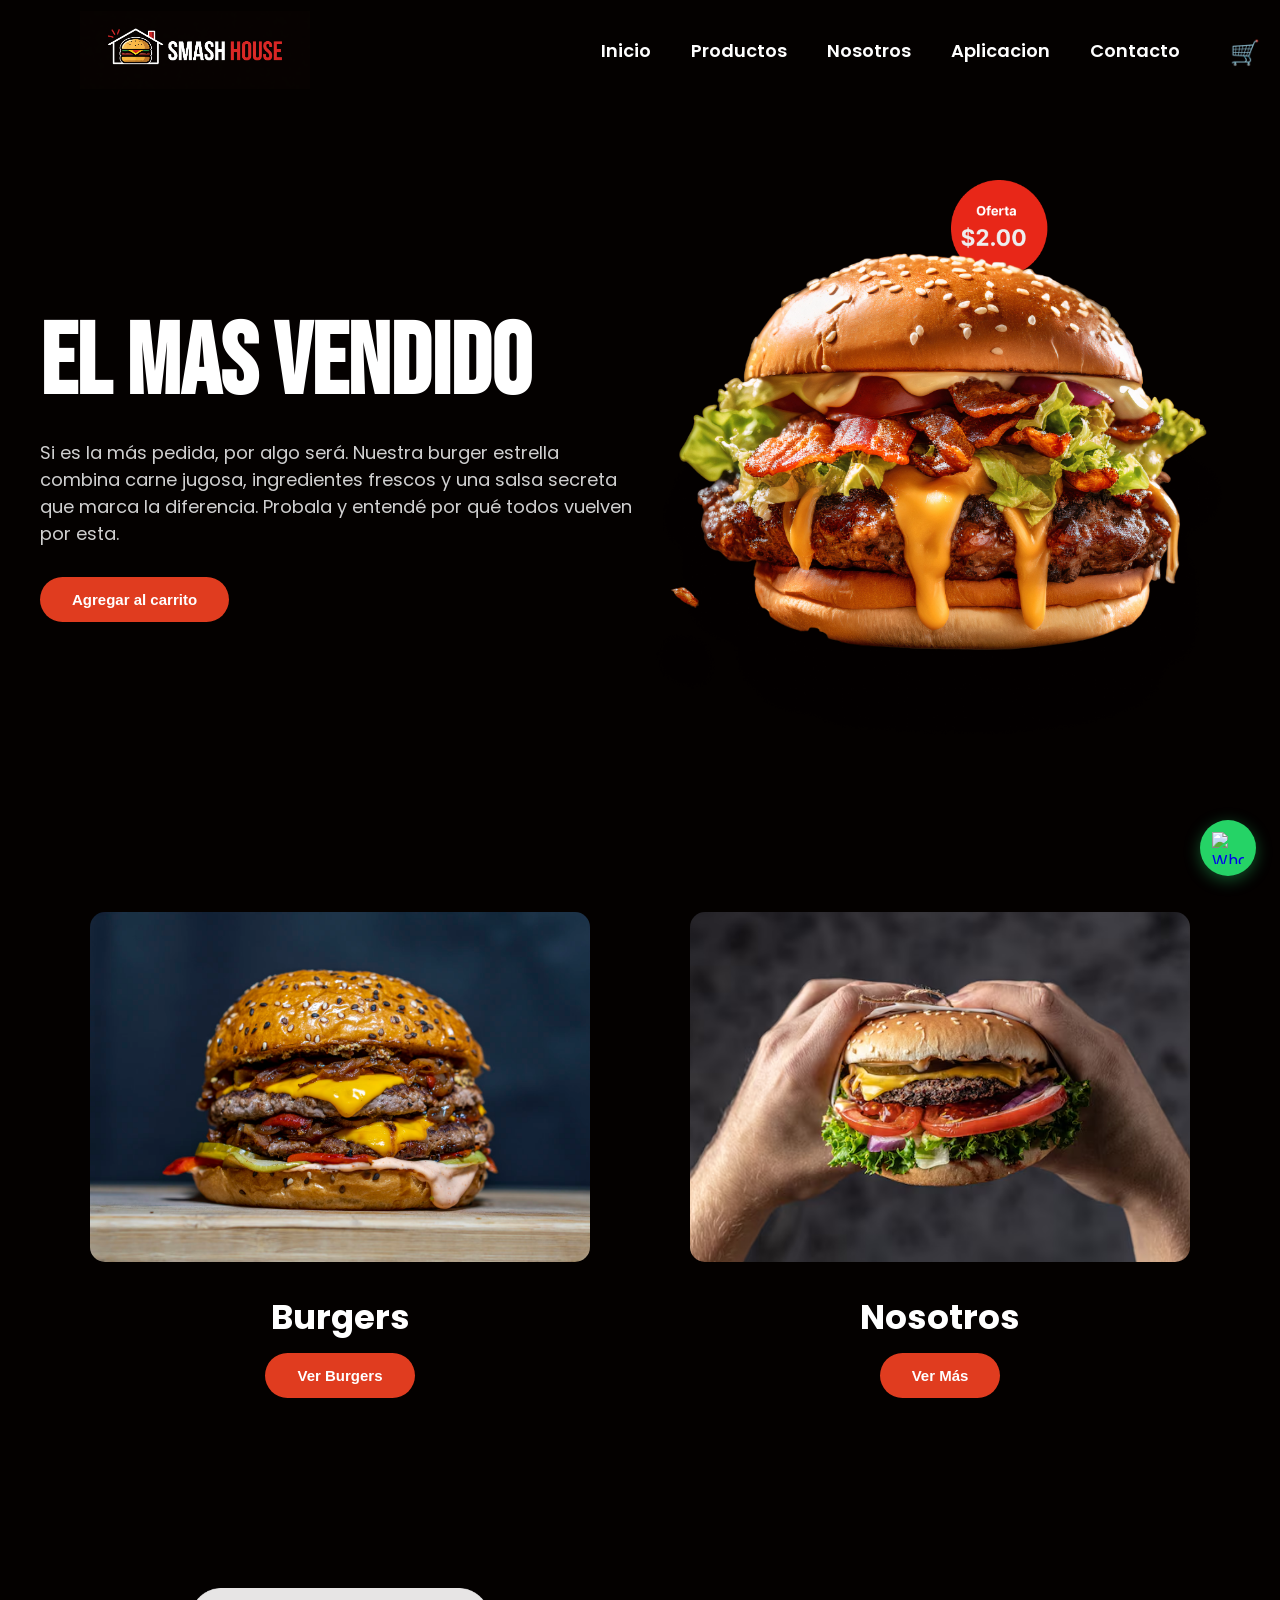
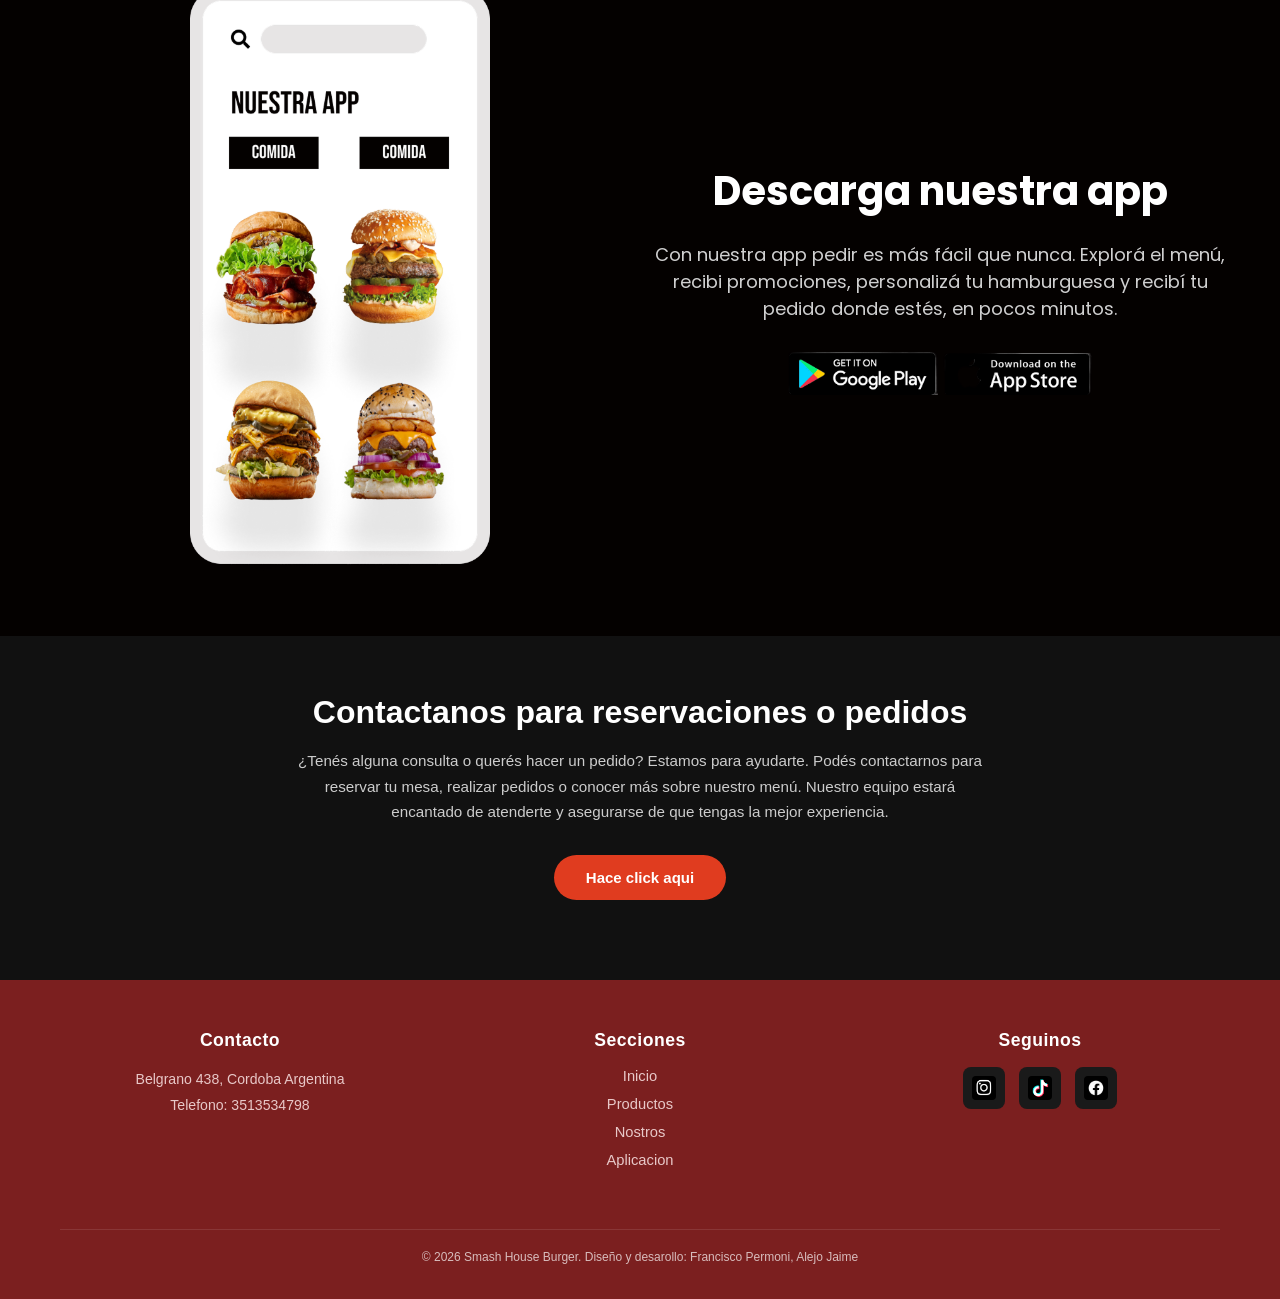
==== index.html @ 4b0c3ebe "Agregando iteractividad a secciones en footer" ====
<!DOCTYPE html>
<html lang="en">
<head>
    <meta charset="UTF-8">
    <meta name="viewport" content="width=device-width, initial-scale=1.0">
    <title>Smash House</title>
    <link rel="stylesheet" href="style.css">
    <link rel="icon" href="images/icono.png" type="image/png">
    <script src="script.js" defer></script>
</head>
<body>
    <!-- En esta seccion tenemos el header con el menu de navegacion, el titulo y la imagen principal (Smash House) -->
    <input type="checkbox" id="cart-toggle">
    <header>
    <div class="menu container">
        <a href="#" class="logo"> 
            <img src="images/smashouse3.png" alt="smashouse"></a>
            <input type="checkbox" id="menu">
            <label for="menu">
                <img class="menu-icono" src="images/menu.png" alt="" >
            </label>
            <nav class="navbar">
                <ul>
                <li><a href="index.html">Inicio</a></li>
                <li><a href="burgers.html">Productos</a></li>
                <li><a href="nosotros.html">Nosotros</a></li>
                <li><a href="#aplicacion">Aplicacion</a></li>
                <li><a href="#contacto">Contacto</a></li>
                </ul>
            </nav>    
        <div class="cart-icon-wrap">
            <label class="cart-icon-btn" for="cart-toggle" title="Ver carrito">
                🛒
            </label>
          <div class="cart-badge" style="display:none;">0</div>
        </div>
    </div>       
    
        <!--  En esta seccion tenemos el titulo y la imagen principal (El mas vendido y la descripcion de la burger mas vendida) -->
        <div class="header-content container">
            <div class="header-txt">
                <h1>El mas vendido</h1>
                <p>
                    Si es la más pedida, por algo será. Nuestra burger estrella combina carne jugosa, ingredientes frescos y una salsa secreta que marca la diferencia. Probala y entendé por qué todos vuelven por esta.
                </p>
                <a href="#" class="btn-1">Agregar al carrito</a>
            </div>
            <div class="header-img">
                <img src="images/right.png" alt="">
            </div>
        </div>   

    </header>

    <!-- En esta seccion tenemos dos partes, una es la de burgers, con una imagen y un boton para ver las burgers, y la otra es la de nosotros, con una imagen y un boton para ver mas sobre nosotros, ambas partes estan dentro de una seccion llamada post-intro, que es la que se encarga de mostrar estas dos partes en la pagina principal -->
    <section class="post-intro">
        <div class="burgers">
            <img src="images/burguers.avif" class="burgers-img" alt="burgerspng">
            <h2>Burgers</h2>
            <a href="burgers.html" class="btn-1">Ver Burgers</a>
        </div>

        <div class="nosotros-information">
            <img src="images/nosotros.avif" class="nosotrospng" alt="nostrospng">
            <h2>Nosotros</h2>
            <a href="nosotros.html" class="btn-1">Ver Más</a>
        </div>
    </section>

    
    <!--  En esta seccion tenemos la parte de la app, con una imagen y un texto que invita a descargar la app, con dos iconos para descargarla en android o en mac -->
    <section class="app" id="aplicacion">

        <div class="app-content container">
            <div class="app-img">
                <img src="images/app.png" alt="">
            </div>

            <div class="app-txt">
                <h2>Descarga nuestra app</h2>
                <p>
                Con nuestra app pedir es más fácil que nunca. Explorá el menú, recibi promociones, personalizá tu hamburguesa y recibí tu pedido donde estés, en pocos minutos.
                </p>
                <div class="app-icons">
                    <a href="https://play.google.com/store/apps/details?id=com.whatsapp&hl=es_AR" target="_blank"><img src="images/android.png" alt=""></a>
                    <a href="https://apps.apple.com/es/app/whatsapp-messenger/id310633997" target="_blank"><img src="images/mac.png" alt=""></a>
                </div>
            </div>

        </div>

    </section>

    <!-- En esta seccion tenemos la parte de contacto, con un texto que invita a contactarnos para hacer pedidos o reservaciones, y un boton para hacer click y contactarnos -->
    <section class="Contact" id="contacto">

        <div class="Contact-content container">
                <h2>Contactanos para reservaciones o pedidos</h2>
                <p>
                   ¿Tenés alguna consulta o querés hacer un pedido? Estamos para ayudarte. Podés contactarnos para reservar tu mesa, realizar pedidos o conocer más sobre nuestro menú. Nuestro equipo estará encantado de atenderte y asegurarse de que tengas la mejor experiencia.
                </p>
                <a href="#" class="btn-1">Hace click aqui</a>
            </div>
    </section>


    <!-- En el fooster tenemos toda la parte que seria el ultimo bloque de la pagina donde se encuentra el contacto, las secciones y las redes sociales -->
    <footer class="footer">
        <div class="footer-content container">

            <div class="contacto">
                <h3>Contacto</h3>
                <ul>
                    <li>
                        <p>Belgrano 438, Cordoba Argentina <br> Telefono: 3513534798</p>
                    </li>
                </ul>
            </div>
            
            <div class="link">
                <h3>Secciones</h3><ul>
                    <li><a href="index.html">Inicio</a></li>
                    <li><a href="burgers.html">Productos</a></li>
                    <li><a href="nosotros.html">Nostros</a></li>
                    <li><a href="#aplicacion">Aplicacion</a></li>
                </ul>
            </div>
            
            <div class="redes">
                <h3 class="redes-title">Seguinos</h3><ul>
                    <li><a href="https://www.instagram.com/franpermoni/" target="_blank" rel="noopener noreferrer">
                        <img src="images/ig.jpg" alt="Instagram" class="social-icon"></a></li>
                    <li><a href="https://www.tiktok.com/@franciscopermoni" target="_blank" rel="noopener noreferrer">
                        <img src="images/tiktok.avif" alt="Tiktok" class="social-icon"></a></li>
                    <li><a href="https://www.facebook.com/francisco.permoni.9/?locale=es_LA" target="_blank" rel="noopener noreferrer">
                        <img src="images/fc.jpg" alt="Facebook" class="social-icon"></a></li>
                </ul>
            </div>
        </div>
        <div class="footercopy">
          <p>&copy; 2026 Smash House Burger. Diseño y desarollo: Francisco Permoni, Alejo Jaime</a></p>
        </div>
    </footer>
<a href="https://wa.me/+5493513534795" target="_blank" class="whatsapp-btn">
  <img src="https://upload.wikimedia.org/wikipedia/commons/6/6b/WhatsApp.svg" alt="WhatsApp">
</a>
    


</body>
</html>
---- style.css ----
@import url('https://fonts.googleapis.com/css2?family=Bebas+Neue&family=Poppins:ital,wght@0,100;0,200;0,300;0,400;0,500;0,600;0,700;0,800;0,900;1,100;1,200;1,300;1,400;1,500;1,600;1,700;1,800;1,900&display=swap');

*{
    margin: 0;
    padding: 0;
    box-sizing: border-box;
    text-decoration: none;
    list-style: none;
}

body {
    font-family: 'Poppins', sans-serif;
    background-color: #040100;
}
 
img {
    max-width: 100%;
    
}

.container {
    max-width: 1200px;
    margin: 0 auto;
}

.header {
    display: flex;
    align-items: center;
    min-height: 80vh;
    padding: 200px 0 0 0; 
    margin-top: 100px;
}

.menu  {
    position: absolute;
    top: 0;
    left: 0;
    right: 0;
    display: flex;
    align-items: center;
    justify-content: space-between;
    padding: 0 40px;
    height: 100px;
    background-color: #040100;
}

.logo {
    margin-top: 0;
    font-size: 50px;
    text-transform: uppercase;
    font-weight: 700;
    color: #E22717;
    font-family: 'Bebas Neue', sans-serif;
    display: flex;
    align-items: center;
    gap: 10px;

}
.logo img {
  width: 230px;
  height: 110px;
  object-fit: contain;
  max-width: 230px;
}

.menu .navbar ul li {
    position: relative;
    float: left;
}

.menu .navbar ul li a {
    display: block;
    padding:  20px;
    color: #fff;
    font-size: 18px;
    font-weight: 600;
}

.menu .navbar ul li a:hover {
    color: #E22717;
     text-shadow: 0 0 6px rgba(255, 26, 26, 0.6), 0 0 12px rgba(255, 26, 26, 0.3);
}
/* ── CARRITO ÍCONO ── */
.cart-icon-wrap {
  position: fixed;
  top: 35px;
  right: 20px;
  z-index: 999;
}

.cart-icon-btn {
  background: none;
  border: none;
  cursor: pointer;
  color: #f0ece8;
  display: block !important;
  width: auto !important;
  height: auto !important;
  border-radius: 8px;
  font-size: 24px !important;
}

.cart-icon-btn:hover {
  background: #252121;
}

.cart-icon-btn svg {
  width: 24px;
  height: 24px;
  stroke: currentColor;
  fill: none;
  stroke-width: 2;
  stroke-linecap: round;
  stroke-linejoin: round;
}

.cart-badge {
  position: absolute;
  top: -8px;
  right: -8px;
  background: #c0392b;
  color: #fff;
  font-size: 10px;
  font-weight: 800;
  min-width: 18px;
  height: 18px;
  border-radius: 999px;
  display: flex;
  align-items: center;
  justify-content: center;
  padding: 0 4px;
}
#cart-toggle {
  display: none;
}

#menu {
    display: none;
}

.menu-icono {
    width: 30px;
}

.menu label {
    cursor: pointer;
    display: none;
}

.header-content {
    display: flex;
    align-items: center;
    margin-top: 180px;
}

.header-txt {
    flex-basis: 50%;
}

.header-txt h1 {
    font-size: 100px;
    line-height: 1;
    font-family: 'Bebas Neue', sans-serif;
    color: #ffffff;
    margin-bottom: 25px;
}

p {
    color: #d0d0d0;
    font-size: 18px;
    margin-bottom: 30px;
}

.btn-1 {
  background-color: #e03c1f;
  color: #fff !important;
  border: none;
  padding: 14px 32px;
  border-radius: 25px;
  font-size: 15px;
  font-weight: 600;
  cursor: pointer;
  font-family: 'Montserrat', sans-serif;
  text-decoration: none;
  display: inline-block;
  transition: transform 0.2s ease;

}

.btn-1:hover {
  background-color: #fff;
  transform: scale(1.05);
  color: #e03c1f !important;
}

.header-img {
    text-align: right;
    flex-basis: 50%;
}

.header-img img {
    width: 850px;
}



h2 {
    font-size: 40px;
    color: #ffffff;
    line-height: 1;
    margin-bottom: 30px;
}


.general {
    padding: 50px 0;
}

.general-content {
    display: flex;
    justify-content: space-between;
    align-items: center;
}

.general-txt {
    flex-basis: 50%;
    margin: 0 50px;

}

.general-img {
    text-align: center;
    flex-basis: 50%;
}

.app {
    padding: 50px 0;
   
}

.app-content {
    display: flex;
    justify-content: space-between;
    align-items: center;
}

.app-img {
    text-align: center;
    flex-basis: 50%;
}

.app-img img {
    width: 300px;
}

.burgaspng:hover {
   transform: scale(1.2);
}

.app-txt {
    flex-basis: 50%;
    text-align: center;
}

.app-icons img {
    width: 150px;
}


.post-intro {
    display: flex;
    justify-content: center;
    gap: 100px;
    padding: 140px 0 !important;
    
}

.burgers, .nosotros-information {
    display: flex;
    flex-direction: column;
    align-items: center;
    text-align: center;
    max-width: 500px;
    color: white;
    flex: 1;
} 

.burgers h2, .nosotros-information h2 {
    font-size: 34px;
    margin-bottom: 15px;
    margin-top: 20px;
    line-height: 1.2;
    font-weight: bold;
    text-align: center;

}

.burgers-img, .nosotrospng {
    width: 100%;
    height: 350px;
    object-fit: cover;
    max-width: 500px;
    border-radius: 15px;
    cursor: pointer;
    margin-top: 15px;
    margin-bottom: 15px;
}


/* =============================
   SECCIÓN CTA - CONTACTO
============================= */
.Contact {
    display: flex;
  background-color: #111;
  text-align: center;
  padding: 60px 20px 80px;
  font-family: 'Montserrat', sans-serif;
}
 
.Contact-content h2 {
  color: #ffffff;
  font-size: 2rem;
  font-weight: 700;
  margin-bottom: 20px;
}
 
.Contact-content p {
  color: #cccccc;
  font-size: 0.95rem;
  max-width: 700px;
  margin: 0 auto 30px;
  line-height: 1.7;
}
 
/* =============================
   FOOTER
============================= */
.footer {
  background-color: #7b1f1f;
  color: #f0e0e0;
  font-family: 'Montserrat', sans-serif;
  padding: 50px 60px 30px;
}
 
.footer-content {
  display: grid;
  grid-template-columns: 1fr 1fr 1fr;
  gap: 40px;
  text-align: center;
  padding-bottom: 30px;
}
 
/* --- Títulos de cada columna --- */
.contacto h3,
.link h3,
.redes-title {
  font-size: 1.1rem;
  font-weight: 700;
  color: #ffffff;
  margin-bottom: 16px;
  letter-spacing: 0.5px;
}
 
/* =============================
   COLUMNA CONTACTO
============================= */
.contacto ul {
  list-style: none;
  padding: 0;
  margin: 0;
}
 
.contacto ul li p {
  font-size: 0.88rem;
  color: #e8c8c8;
  line-height: 1.8;
  margin: 0;
}
 
 
/* =============================
   COLUMNA SECCIONES
============================= */
.link ul {
  list-style: none;
  padding: 0;
  margin: 0;
  display: flex;
  flex-direction: column;
  gap: 10px;
  align-items: center;
}
 
.link ul li a {
  color: #e8c8c8;
  text-decoration: none;
  font-size: 0.92rem;
  font-weight: 500;
  position: relative;
  padding-bottom: 3px;
  transition: color 0.25s ease;
}
 
/* Subrayado animado desde el centro al hacer hover */
.link ul li a::after {
  content: '';
  position: absolute;
  bottom: 0;
  left: 50%;
  transform: translateX(-50%);
  width: 0%;
  height: 2px;
  background-color: #ff6b47;
  transition: width 0.3s ease;
  border-radius: 2px;
}
 
.link ul li a:hover {
  color: #ffffff;
}
 
.link ul li a:hover::after {
  width: 100%;
}
 
 
/* =============================
   COLUMNA REDES SOCIALES
============================= */
.redes ul {
  list-style: none;
  padding: 0;
  margin: 0;
  display: flex;
  justify-content: center;
  gap: 14px;
}
 
.redes ul li a {
  display: flex;
  align-items: center;
  justify-content: center;
  width: 42px;
  height: 42px;
  border-radius: 8px;
  background-color: #1a1a1a;
  overflow: hidden;
  transition: background-color 0.3s ease, transform 0.2s ease;
}
 
.redes ul li a:hover {
  background-color: #e03c1f;
  transform: translateY(-3px);
}
 
.social-icon {
  width: 24px;
  height: 24px;
  object-fit: cover;
  border-radius: 4px;
  display: block;
}
 
 
/* Copyright: Centrado con línea sutil */ 
.footercopy { 
    margin-top: 30px; 
    padding: 20px 0 5px 0; 
    border-top: 1px solid rgba(255, 255, 255, 0.1); 
    text-align: center; 
} 

.footercopy p { 
    font-size: 12px; 
    color: rgba(255, 255, 255, 0.7); 
    margin: 0; }

.whatsapp-btn {
  position: fixed;
  bottom: 24px;
  right: 24px;
  width: 56px;
  height: 56px;
  border-radius: 50%;
  background: #25d366;
  display: flex;
  align-items: center;
  justify-content: center;
  box-shadow: 0 4px 16px rgba(37, 211, 102, 0.4);
  z-index: 999;
  transition: transform .2s, box-shadow .2s;
  overflow: hidden;
}

.whatsapp-btn:hover {
  transform: scale(1.1);
  box-shadow: 0 6px 24px rgba(37, 211, 102, 0.6);
}

.whatsapp-btn img {
  width: 32px;
  height: 32px;
  object-fit: contain;
}


@media screen and (max-width: 768px) {
    
    /* Evita que el diseño se vea "lejos" o con zoom out */
    html, body {
        overflow-x: hidden;
        width: 100%;
    }

   /* 1. BAJAR TODO EL HEADER (Para que no choque con el logo) */
    .header-txt {
        margin-top: 100px !important;    
        margin-bottom: 60px !important; 
        display: block !important;
        font-size: 28px !important;
        line-height: 1.3 !important;
        text-align: center !important; 
    }

    /* SEPARACIÓN INTERNA (Título vs Párrafo/Contacto) */
    h1, h2 {
        font-size: 28px !important;
        margin: 0 0 20px 0 !important;
        display: block !important;
        width: 100% !important;
    }

    /* 1. Contenedores: Forzamos el flujo vertical */
    .container, 
    .footer-content, 
    .information-content, 
    .contact-content {
        width: 100% !important;
        padding: 20px !important;
        display: flex !important;
        flex-direction: column !important;
        align-items: center !important;
        text-align: center !important;
        box-sizing: border-box;
    }

    /* 2. Las Tarjetas (Cards) */
    .card-1 {
        flex-basis: auto !important;
        margin: 0 auto 70px auto !important; 
        width: 90% !important;
    }

    /* 3. El Footer */
    .link {
        width: 100% !important;
        margin-bottom: 40px !important;
        text-align: center !important;
    }

    /* 4. Imágenes (La hamburguesa del medio) */
    .header-img img {
        max-width: 100% !important;
        height: auto !important;
        margin-top: 20px !important;
        margin-bottom: 30px !important;
    }

    /* 5. Carrito de compras */
    .cart-icon-wrap {
    position: fixed;
    top: 58px;      
    right: 20px;
    z-index: 999;
   }

   /*6. Navbar*/
      .navbar ul {
        display: flex !important;
        flex-wrap: wrap !important;        
        justify-content: center !important;
        align-items: center !important;
        gap: 5px !important;
    }

    .menu .navbar ul li a {
        padding: 8px 10px !important;      
        font-size: 14px !important;        
    }
  /*7. Wpp y footer icons*/
  .redes ul li a {
        display: flex !important;
        align-items: center !important;
        justify-content: center !important;
    }

    .social-icon {
        margin: 0 auto !important;
    }

    .whatsapp-btn img {
        display: block !important;
        margin: 0 auto !important;
    }
    /*8. Ajuste burgers y nosotros*/
    .post-intro {
    flex-direction: column !important;  
    align-items: center !important;
    gap: 40px !important;               
    padding: 60px 20px !important;      
   }
   .burgers-img, .nosotrospng {
    height: 200px !important;    /* ← era 350px, achicamos la altura */
    width: 100% !important;
  }

  .burgers, .nosotros-information {
    max-width: 320px !important;  /* ← limita el ancho de cada card */
  }
       .ocultarproductos {
        flex-direction: column !important;
        align-items: center !important;
        padding: 100px 20px 40px !important;
    }

    .burgasocultas {
        width: 90% !important;
        max-width: 340px !important;
    }

    .burgaspng {
        width: 100% !important;
        height: 180px !important;
        object-fit: contain !important;
    }
}
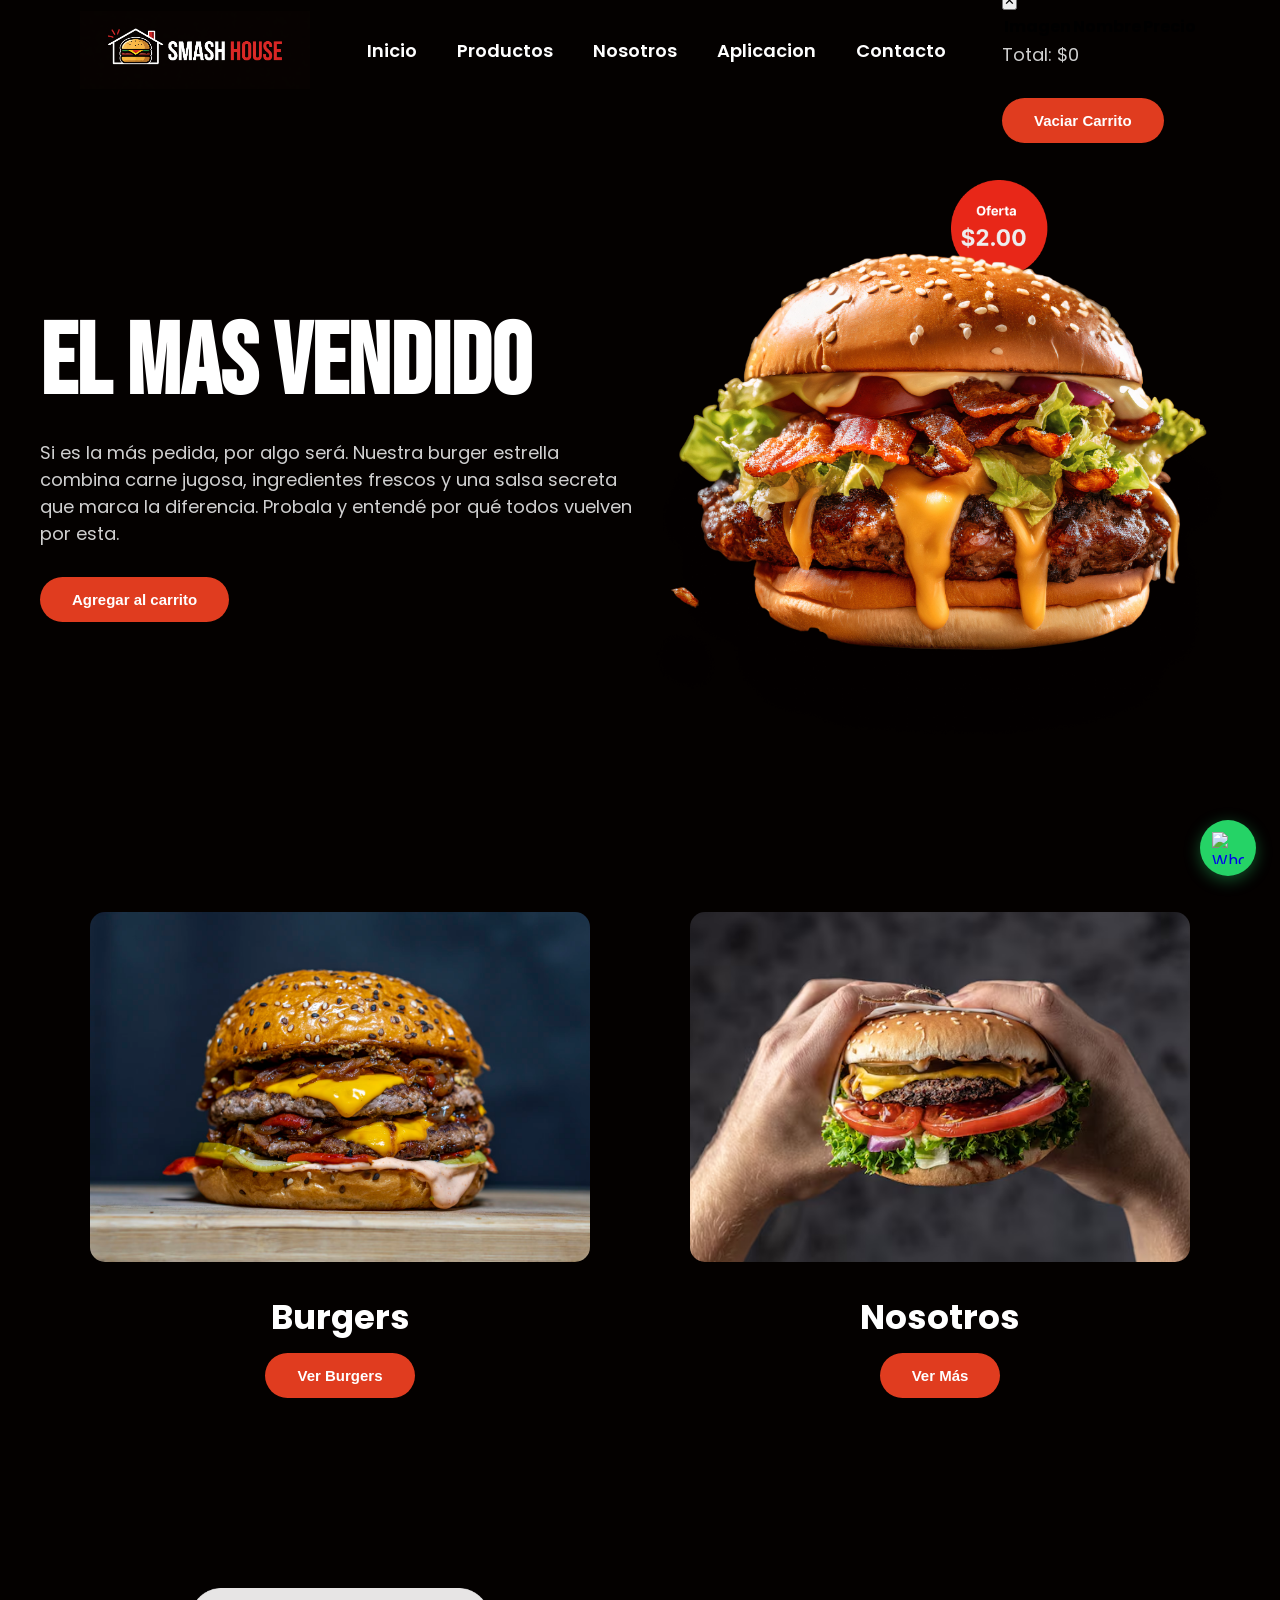
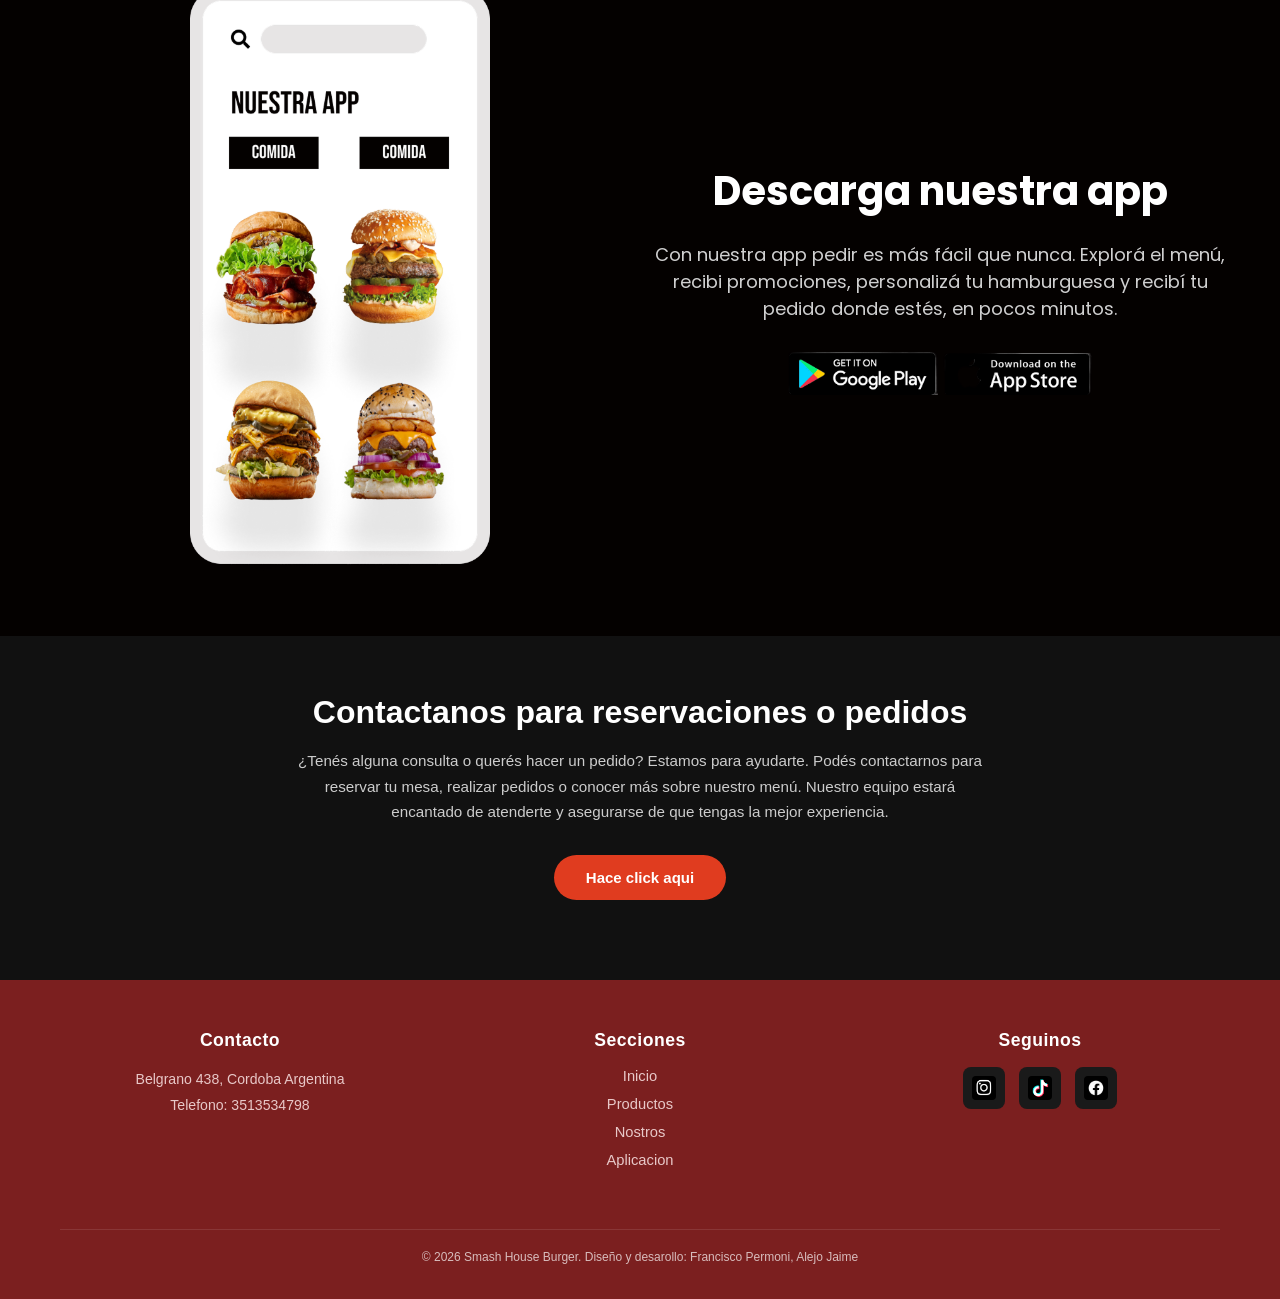
==== commit f5b614a6: "Cambiando estructura de carrito" ====
--- a/index.html
+++ b/index.html
@@ -28,12 +28,31 @@
                 <li><a href="#contacto">Contacto</a></li>
                 </ul>
             </nav>    
-        <div class="cart-icon-wrap">
-            <label class="cart-icon-btn" for="cart-toggle" title="Ver carrito">
-                🛒
-            </label>
-          <div class="cart-badge" style="display:none;">0</div>
+
+            <!-- Aqui tenemos el carrito, con un icono de carrito y una tabla para mostrar los productos que se agregan al carrito -->
+        <div class="carrito-panel" id="carrito-panel">
+          <div class="carrito-header">
+            <h3>Tu Carrito</h3>
+             <button class="cerrar-carrito" id="cerrar-carrito">✕</button>
         </div>
+          <table id="lista-carrito">
+            <thead>
+              <tr>
+                <th>Imagen</th>
+                <th>Nombre</th>
+                <th>Precio</th>
+                <th></th>
+              </tr>
+            </thead>
+             <tbody id="carrito-body">
+             </tbody>
+            </table>
+    <div class="carrito-total">
+        <p>Total: <span id="total">$0</span></p>
+        <button class="btn-1" id="vaciar-carrito">Vaciar Carrito</button>
+    </div>
+  </div>
+  
     </div>       
     
         <!--  En esta seccion tenemos el titulo y la imagen principal (El mas vendido y la descripcion de la burger mas vendida) -->
@@ -99,7 +118,7 @@
                 <p>
                    ¿Tenés alguna consulta o querés hacer un pedido? Estamos para ayudarte. Podés contactarnos para reservar tu mesa, realizar pedidos o conocer más sobre nuestro menú. Nuestro equipo estará encantado de atenderte y asegurarse de que tengas la mejor experiencia.
                 </p>
-                <a href="#" class="btn-1">Hace click aqui</a>
+                <a href="https://wa.me/+5493513534795" target="_blank" class="btn-1">Hace click aqui</a>
             </div>
     </section>
 
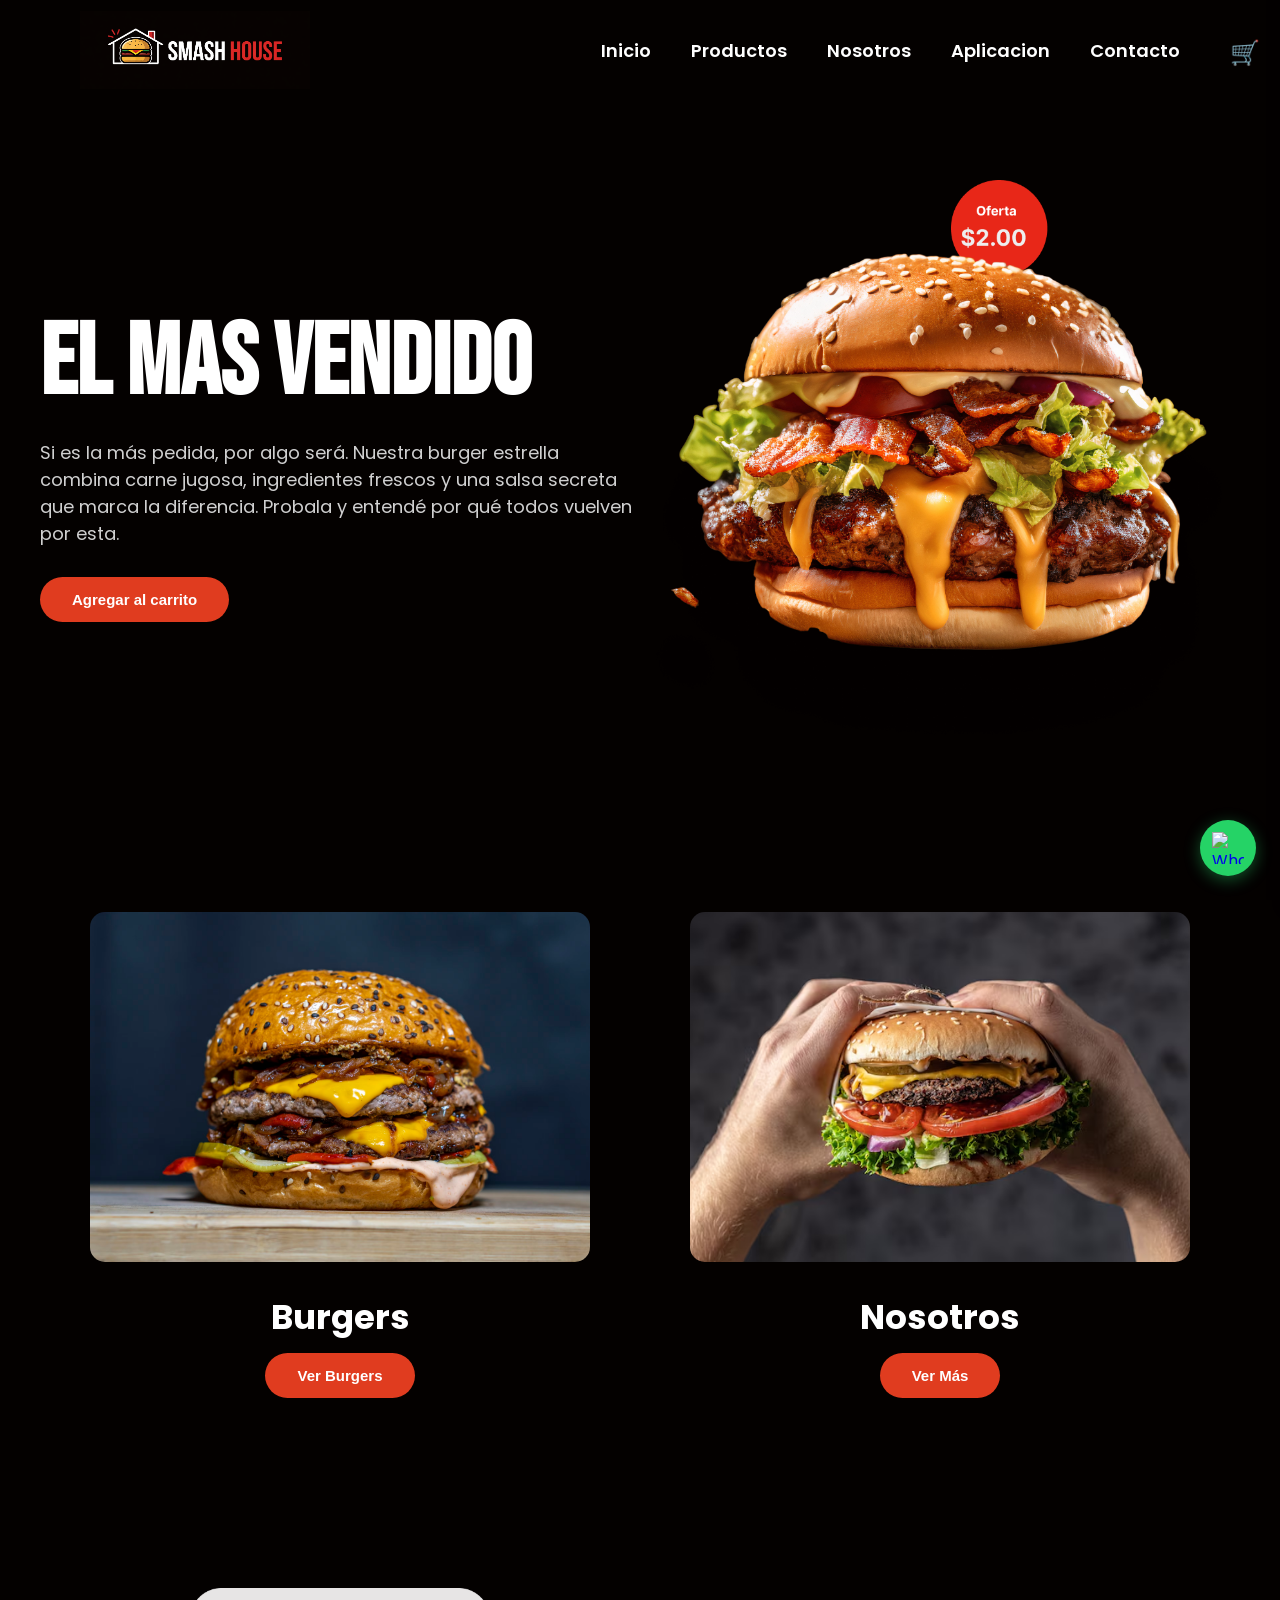
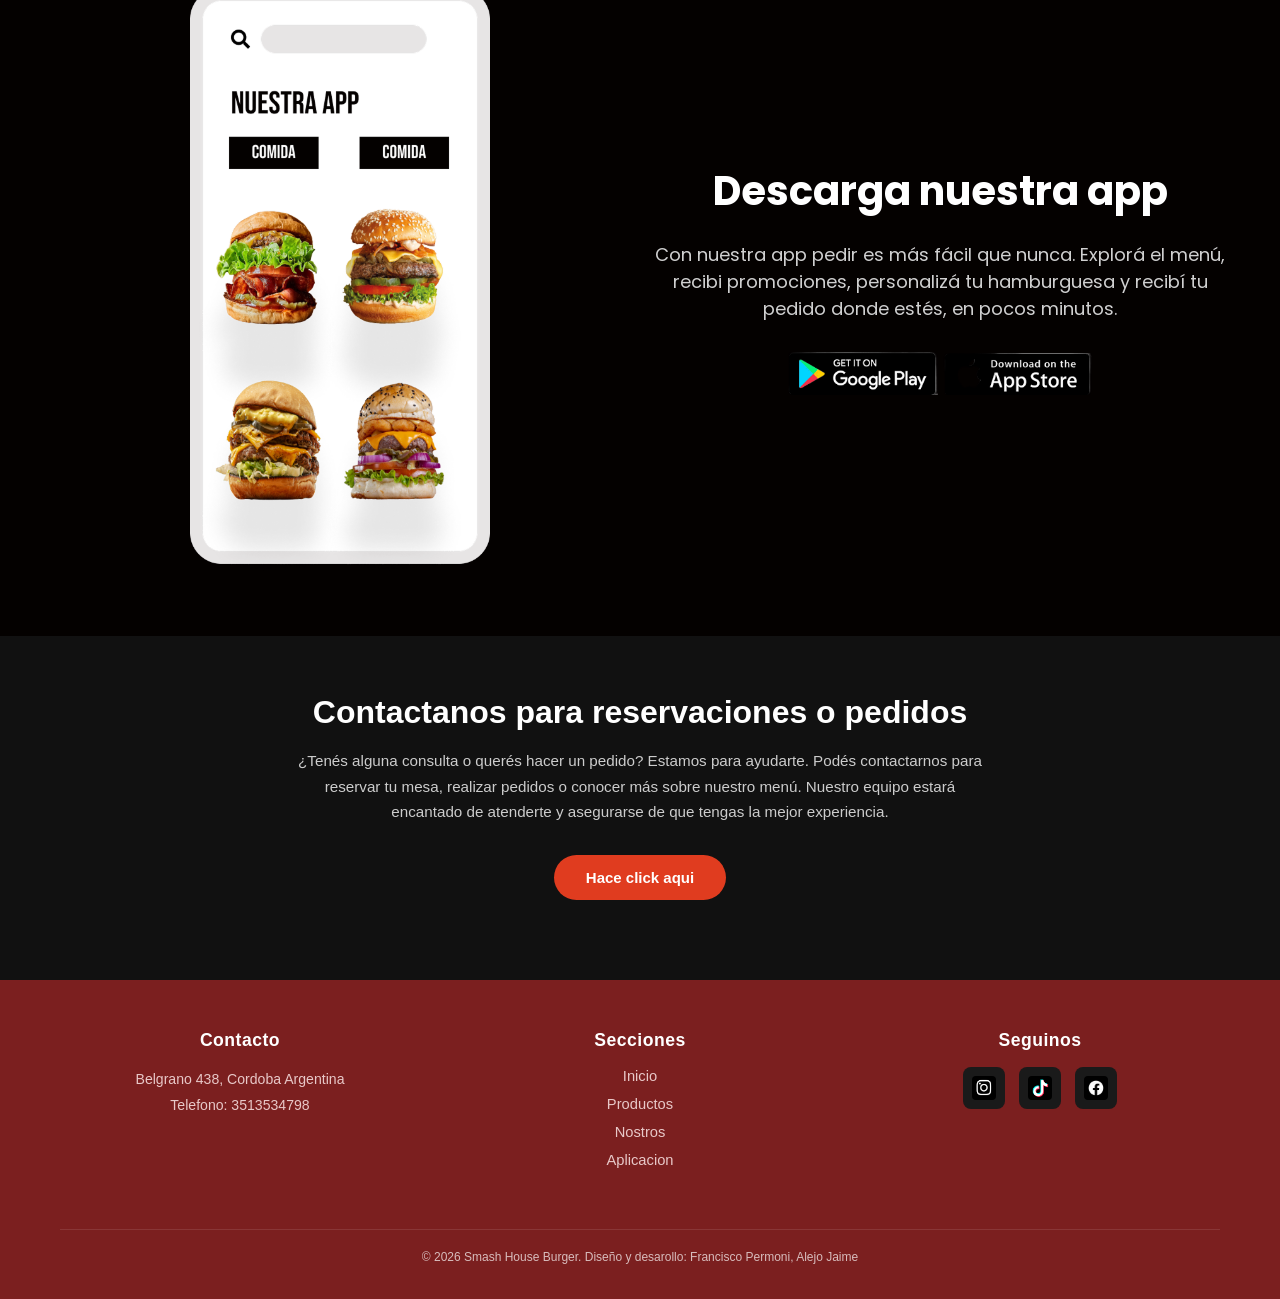
==== commit 5e96ed91: "Agregue el carrito de vuelta" ====
--- a/index.html
+++ b/index.html
@@ -30,7 +30,37 @@
             </nav>    
 
             <!-- Aqui tenemos el carrito, con un icono de carrito y una tabla para mostrar los productos que se agregan al carrito -->
-        <div class="carrito-panel" id="carrito-panel">
+             
+            <div class="cart-icon-wrap">
+                <label class="cart-icon-btn" for="cart-toggle" title="Ver carrito">
+               🛒
+                </label>
+            <div class="cart-badge" style="display:none;">0</div>
+            </div>
+        
+            
+
+    </div>       
+    
+        <!--  En esta seccion tenemos el titulo y la imagen principal (El mas vendido y la descripcion de la burger mas vendida) -->
+        <div class="header-content container">
+            <div class="header-txt">
+                <h1>El mas vendido</h1>
+                <p>
+                    Si es la más pedida, por algo será. Nuestra burger estrella combina carne jugosa, ingredientes frescos y una salsa secreta que marca la diferencia. Probala y entendé por qué todos vuelven por esta.
+                </p>
+                <a href="#" class="btn-1">Agregar al carrito</a>
+            </div>
+            <div class="header-img">
+                <img src="images/right.png" alt="">
+            </div>
+        </div>   
+
+    </header>
+
+
+    <!-- En esta seccion tenemos la parte del carrito que se abre cuando cliqueamos el icono -->
+    <div class="carrito-panel" id="carrito-panel">
           <div class="carrito-header">
             <h3>Tu Carrito</h3>
              <button class="cerrar-carrito" id="cerrar-carrito">✕</button>
@@ -52,24 +82,6 @@
         <button class="btn-1" id="vaciar-carrito">Vaciar Carrito</button>
     </div>
   </div>
-  
-    </div>       
-    
-        <!--  En esta seccion tenemos el titulo y la imagen principal (El mas vendido y la descripcion de la burger mas vendida) -->
-        <div class="header-content container">
-            <div class="header-txt">
-                <h1>El mas vendido</h1>
-                <p>
-                    Si es la más pedida, por algo será. Nuestra burger estrella combina carne jugosa, ingredientes frescos y una salsa secreta que marca la diferencia. Probala y entendé por qué todos vuelven por esta.
-                </p>
-                <a href="#" class="btn-1">Agregar al carrito</a>
-            </div>
-            <div class="header-img">
-                <img src="images/right.png" alt="">
-            </div>
-        </div>   
-
-    </header>
 
     <!-- En esta seccion tenemos dos partes, una es la de burgers, con una imagen y un boton para ver las burgers, y la otra es la de nosotros, con una imagen y un boton para ver mas sobre nosotros, ambas partes estan dentro de una seccion llamada post-intro, que es la que se encarga de mostrar estas dos partes en la pagina principal -->
     <section class="post-intro">
--- a/style.css
+++ b/style.css
@@ -504,6 +504,125 @@
   object-fit: contain;
 }
 
+/* =============================
+   PANEL CARRITO
+============================= */
+.carrito-panel {
+    position: fixed;
+    top: 0;
+    right: -400px;        /* ← empieza escondido fuera de la pantalla */
+    width: 380px;
+    height: 100%;
+    background-color: #1a1a1a;
+    z-index: 1000;
+    padding: 30px 20px;
+    transition: right 0.3s ease;  /* ← animación al abrir/cerrar */
+    overflow-y: auto;
+    box-shadow: -4px 0 20px rgba(0,0,0,0.5);
+}
+
+/* Cuando tiene la clase "abierto" se muestra */
+.carrito-panel.abierto {
+    right: 0;
+}
+
+/* Header del carrito */
+.carrito-header {
+    display: flex;
+    justify-content: space-between;
+    align-items: center;
+    margin-bottom: 30px;
+    border-bottom: 1px solid rgba(255,255,255,0.1);
+    padding-bottom: 15px;
+}
+
+.carrito-header h3 {
+    color: #fff;
+    font-size: 1.3rem;
+    margin: 0;
+}
+
+.cerrar-carrito {
+    background: none;
+    border: none;
+    color: #fff;
+    font-size: 1.3rem;
+    cursor: pointer;
+    transition: color 0.2s;
+}
+
+.cerrar-carrito:hover {
+    color: #e03c1f;
+}
+
+/* Tabla del carrito */
+#lista-carrito {
+    width: 100%;
+    border-collapse: collapse;
+}
+
+#lista-carrito th {
+    color: #aaaaaa;
+    font-size: 0.8rem;
+    text-align: left;
+    padding-bottom: 10px;
+    border-bottom: 1px solid rgba(255,255,255,0.1);
+}
+
+#lista-carrito td {
+    padding: 12px 0;
+    color: #fff;
+    font-size: 0.9rem;
+    border-bottom: 1px solid rgba(255,255,255,0.05);
+    vertical-align: middle;
+}
+
+#lista-carrito td img {
+    width: 50px;
+    height: 50px;
+    object-fit: cover;
+    border-radius: 8px;
+}
+
+/* Botón eliminar item */
+.btn-eliminar {
+    background-color: #e03c1f;
+    color: #fff;
+    border: none;
+    border-radius: 50%;
+    width: 24px;
+    height: 24px;
+    cursor: pointer;
+    font-size: 0.8rem;
+    display: flex;
+    align-items: center;
+    justify-content: center;
+    transition: background-color 0.2s;
+}
+
+.btn-eliminar:hover {
+    background-color: #c0321a;
+}
+
+/* Total y botón vaciar */
+.carrito-total {
+    margin-top: 30px;
+    border-top: 1px solid rgba(255,255,255,0.1);
+    padding-top: 20px;
+    text-align: center;
+}
+
+.carrito-total p {
+    color: #fff;
+    font-size: 1.1rem;
+    font-weight: 700;
+    margin-bottom: 15px;
+}
+
+.carrito-total span {
+    color: #e03c1f;
+}
+
 
 @media screen and (max-width: 768px) {
     
@@ -634,11 +753,19 @@
         height: 180px !important;
         object-fit: contain !important;
     }
-}
-
-
-
-
-
-
-
+    .carrito-panel {
+        width: 100%;        /* ← ocupa toda la pantalla en mobile */
+        right: -100%;       /* ← empieza escondido fuera de la pantalla */
+    }
+
+    .carrito-panel.abierto {
+        right: 0;
+    }
+}
+
+
+
+
+
+
+
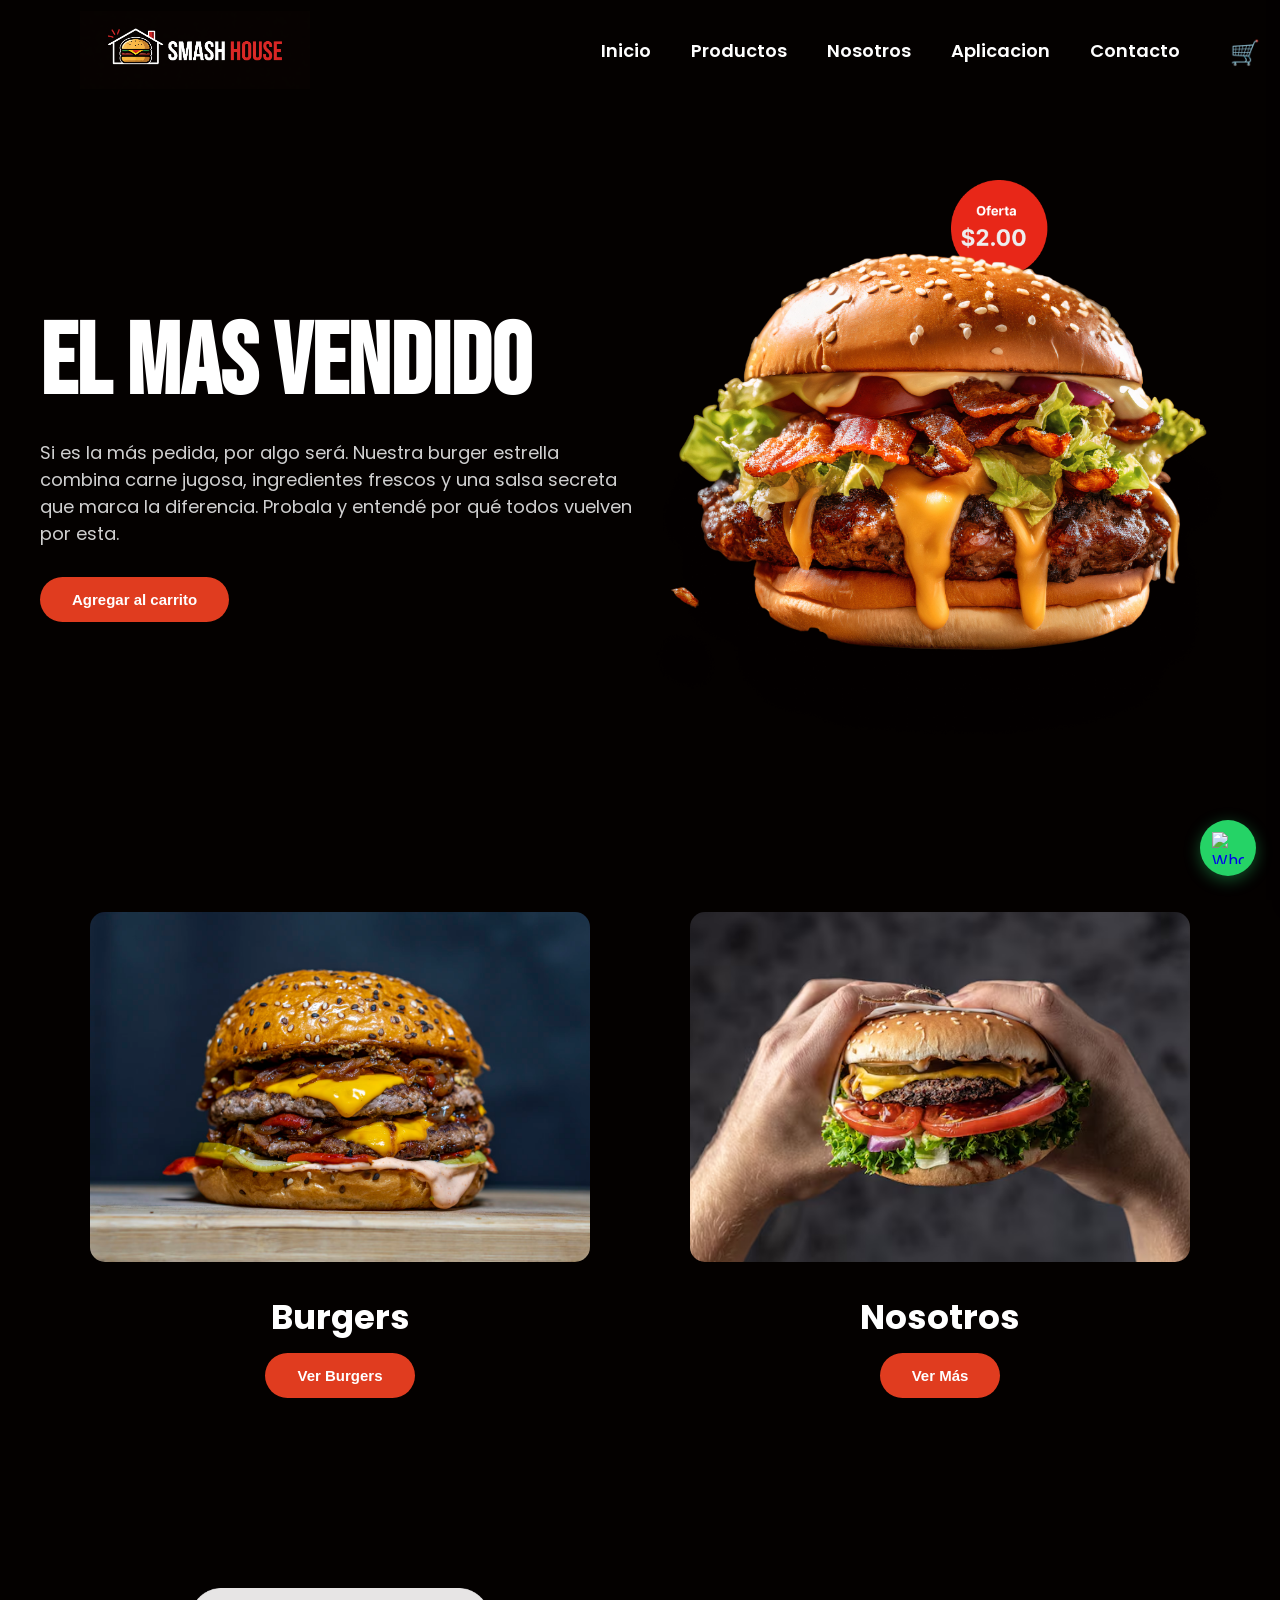
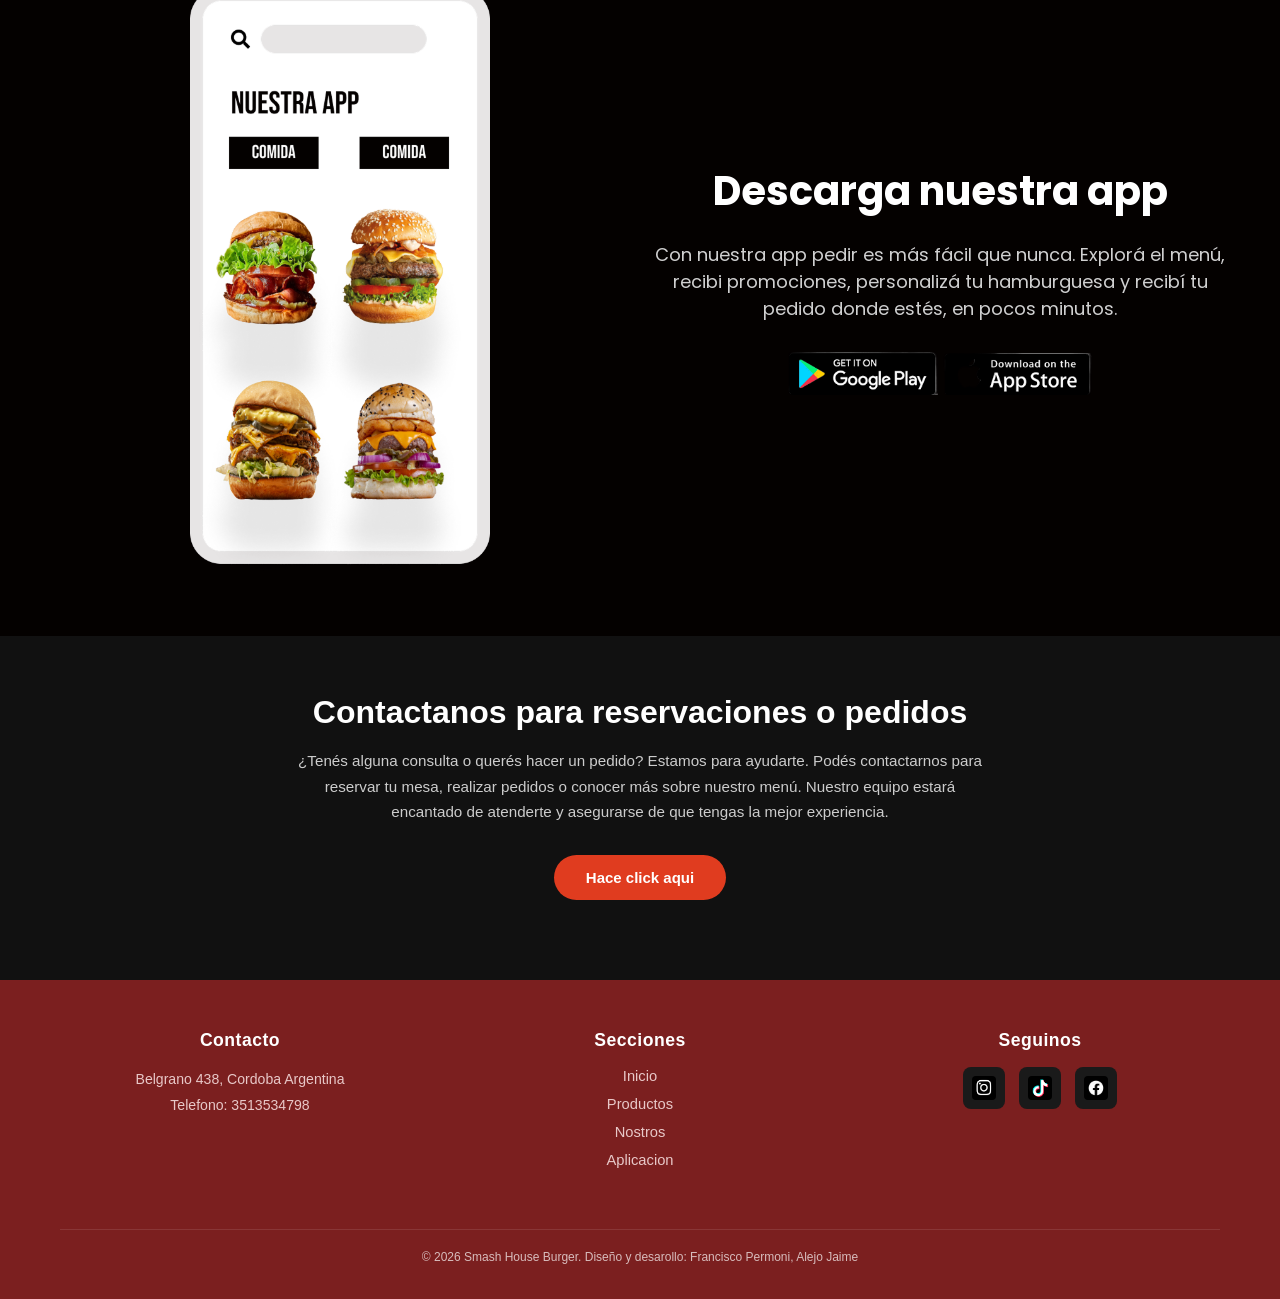
==== commit eafb8f0a: "Agregando efectos visuales al hacer scroll" ====
--- a/index.html
+++ b/index.html
@@ -49,10 +49,16 @@
                 <p>
                     Si es la más pedida, por algo será. Nuestra burger estrella combina carne jugosa, ingredientes frescos y una salsa secreta que marca la diferencia. Probala y entendé por qué todos vuelven por esta.
                 </p>
-                <a href="#" class="btn-1">Agregar al carrito</a>
+                <a href="#" class="btn-1"
+                    data-nombre="El Mas Vendido"
+                    data-precio="8999"
+                    data-imagen="images/right.png"
+                    onclick="agregarAlCarrito(this); return false;">
+                 Agregar al carrito
+                </a>
             </div>
             <div class="header-img">
-                <img src="images/right.png" alt="">
+                <img src="images/right.png" alt="imagen-principal">
             </div>
         </div>   
 
@@ -85,13 +91,13 @@
 
     <!-- En esta seccion tenemos dos partes, una es la de burgers, con una imagen y un boton para ver las burgers, y la otra es la de nosotros, con una imagen y un boton para ver mas sobre nosotros, ambas partes estan dentro de una seccion llamada post-intro, que es la que se encarga de mostrar estas dos partes en la pagina principal -->
     <section class="post-intro">
-        <div class="burgers">
+        <div class="burgers animar">
             <img src="images/burguers.avif" class="burgers-img" alt="burgerspng">
             <h2>Burgers</h2>
             <a href="burgers.html" class="btn-1">Ver Burgers</a>
         </div>
 
-        <div class="nosotros-information">
+        <div class="nosotros-information animar">
             <img src="images/nosotros.avif" class="nosotrospng" alt="nostrospng">
             <h2>Nosotros</h2>
             <a href="nosotros.html" class="btn-1">Ver Más</a>
--- a/style.css
+++ b/style.css
@@ -623,6 +623,18 @@
     color: #e03c1f;
 }
 
+/* ANIMACIONES AL HACER SCROLL */
+.animar {
+    opacity: 0;
+    transform: translateY(40px);
+    transition: opacity 0.6s ease, transform 0.6s ease;
+}
+
+.animar.visible {
+    opacity: 1;
+    transform: translateY(0);
+}
+
 
 @media screen and (max-width: 768px) {
     
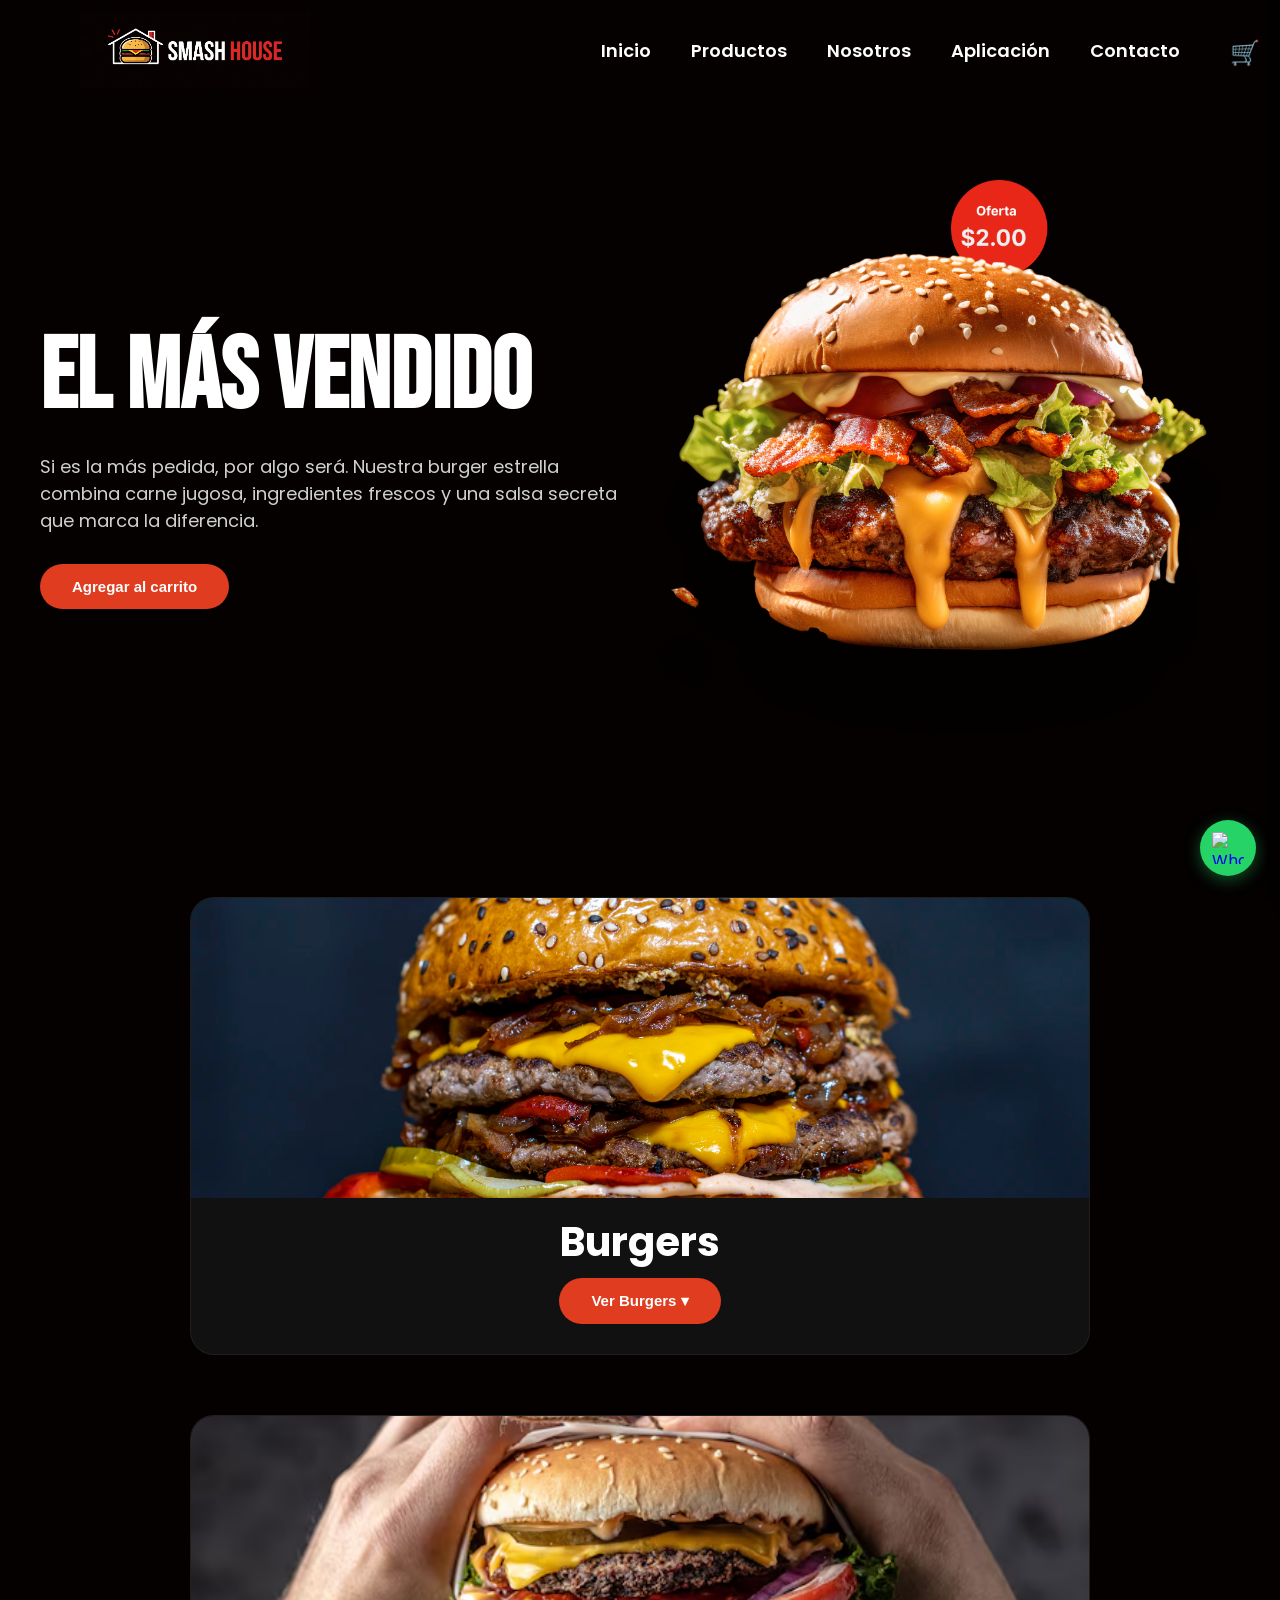
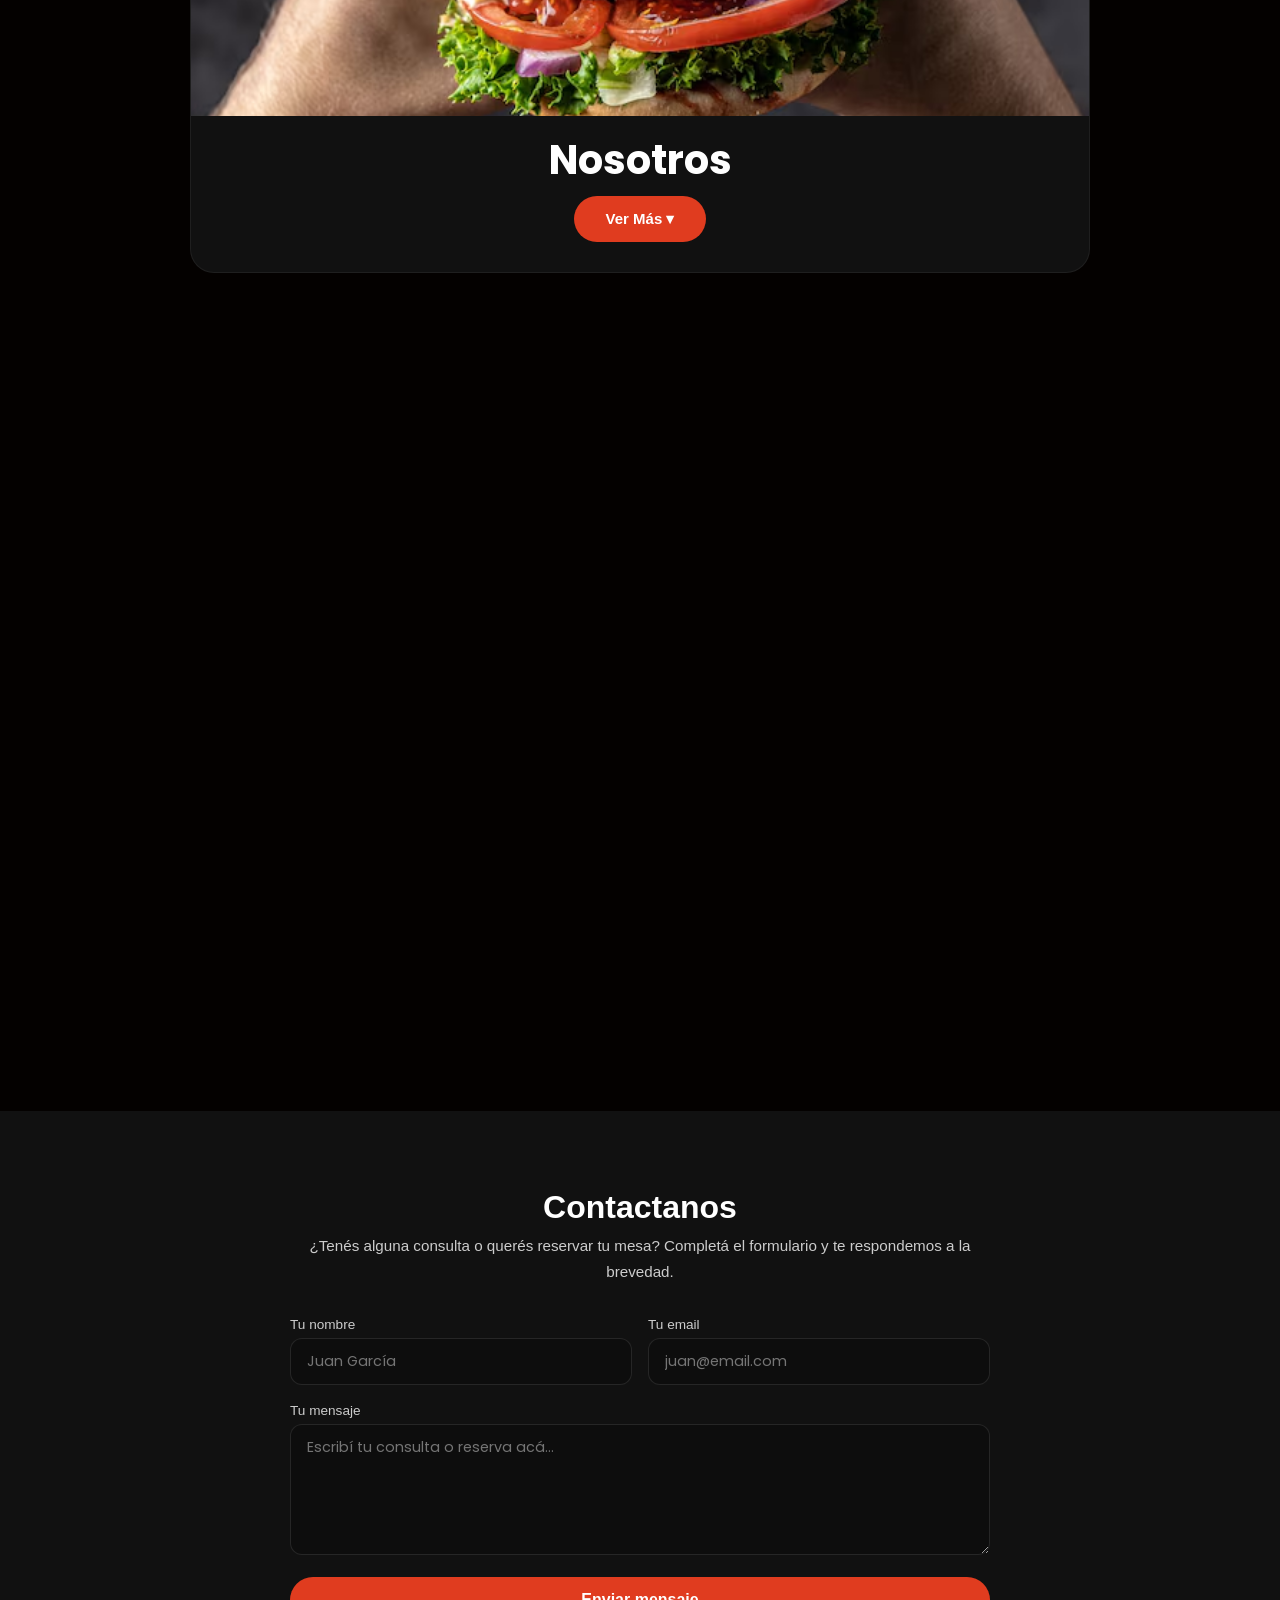
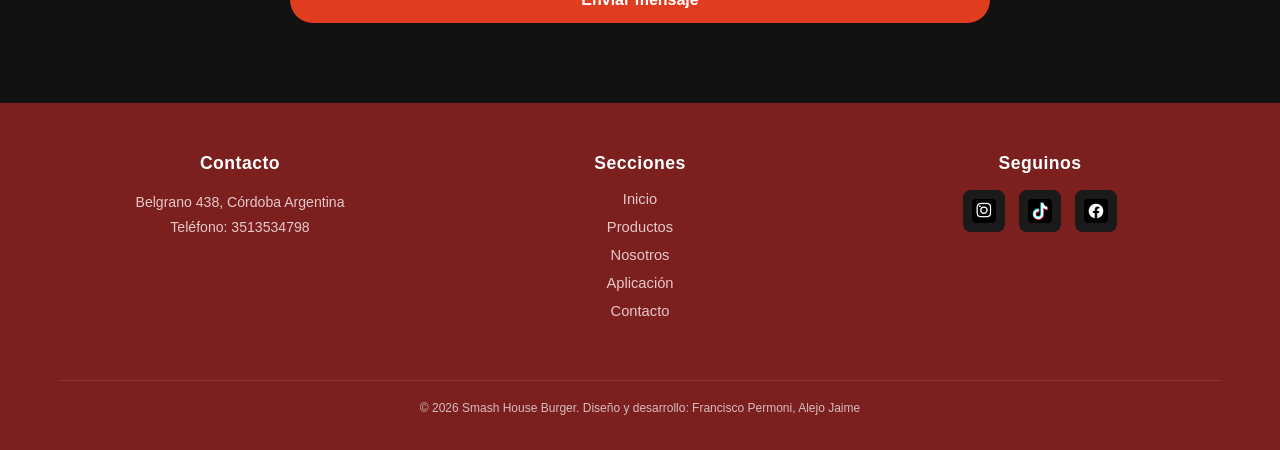
==== commit f341c942: "Ajuste index, js y css" ====
--- a/index.html
+++ b/index.html
@@ -1,5 +1,5 @@
 <!DOCTYPE html>
-<html lang="en">
+<html lang="es">
 <head>
     <meta charset="UTF-8">
     <meta name="viewport" content="width=device-width, initial-scale=1.0">
@@ -9,180 +9,299 @@
     <script src="script.js" defer></script>
 </head>
 <body>
-    <!-- En esta seccion tenemos el header con el menu de navegacion, el titulo y la imagen principal (Smash House) -->
+
+    <!-- ================================
+         HEADER + NAVBAR
+    ================================ -->
     <input type="checkbox" id="cart-toggle">
     <header>
-    <div class="menu container">
-        <a href="#" class="logo"> 
-            <img src="images/smashouse3.png" alt="smashouse"></a>
+        <div class="menu container">
+            <a href="#" class="logo">
+                <img src="images/smashouse3.png" alt="smashouse">
+            </a>
             <input type="checkbox" id="menu">
             <label for="menu">
-                <img class="menu-icono" src="images/menu.png" alt="" >
+                <img class="menu-icono" src="images/menu.png" alt="">
             </label>
             <nav class="navbar">
                 <ul>
-                <li><a href="index.html">Inicio</a></li>
-                <li><a href="burgers.html">Productos</a></li>
-                <li><a href="nosotros.html">Nosotros</a></li>
-                <li><a href="#aplicacion">Aplicacion</a></li>
-                <li><a href="#contacto">Contacto</a></li>
+                    <li><a href="#inicio">Inicio</a></li>
+                    <li><a href="#productos">Productos</a></li>
+                    <li><a href="#nosotros">Nosotros</a></li>
+                    <li><a href="#aplicacion">Aplicación</a></li>
+                    <li><a href="#contacto">Contacto</a></li>
                 </ul>
-            </nav>    
-
-            <!-- Aqui tenemos el carrito, con un icono de carrito y una tabla para mostrar los productos que se agregan al carrito -->
-             
+            </nav>
             <div class="cart-icon-wrap">
-                <label class="cart-icon-btn" for="cart-toggle" title="Ver carrito">
-               🛒
-                </label>
-            <div class="cart-badge" style="display:none;">0</div>
-            </div>
-        
-            
-
-    </div>       
-    
-        <!--  En esta seccion tenemos el titulo y la imagen principal (El mas vendido y la descripcion de la burger mas vendida) -->
-        <div class="header-content container">
+                <label class="cart-icon-btn" for="cart-toggle" title="Ver carrito">🛒</label>
+                <div class="cart-badge" style="display:none;">0</div>
+            </div>
+        </div>
+
+        <!-- Hero -->
+        <div class="header-content container" id="inicio">
             <div class="header-txt">
-                <h1>El mas vendido</h1>
-                <p>
-                    Si es la más pedida, por algo será. Nuestra burger estrella combina carne jugosa, ingredientes frescos y una salsa secreta que marca la diferencia. Probala y entendé por qué todos vuelven por esta.
-                </p>
-                <a href="#" class="btn-1"
-                    data-nombre="El Mas Vendido"
-                    data-precio="8999"
-                    data-imagen="images/right.png"
-                    onclick="agregarAlCarrito(this); return false;">
-                 Agregar al carrito
+                <h1>El más vendido</h1>
+                <p>Si es la más pedida, por algo será. Nuestra burger estrella combina carne jugosa,
+                   ingredientes frescos y una salsa secreta que marca la diferencia.</p>
+                <a href="#"
+                   class="btn-1"
+                   data-nombre="El Más Vendido"
+                   data-precio="8999"
+                   data-imagen="images/right.png"
+                   onclick="agregarAlCarrito(this); return false;">
+                    Agregar al carrito
                 </a>
             </div>
             <div class="header-img">
                 <img src="images/right.png" alt="imagen-principal">
             </div>
-        </div>   
-
+        </div>
     </header>
 
-
-    <!-- En esta seccion tenemos la parte del carrito que se abre cuando cliqueamos el icono -->
+    <!-- ================================
+         PANEL CARRITO
+    ================================ -->
     <div class="carrito-panel" id="carrito-panel">
-          <div class="carrito-header">
+        <div class="carrito-header">
             <h3>Tu Carrito</h3>
-             <button class="cerrar-carrito" id="cerrar-carrito">✕</button>
-        </div>
-          <table id="lista-carrito">
+            <div class="carrito-header-acciones">
+                <button class="btn-vaciar-header" id="vaciar-carrito">Vaciar carrito</button>
+                <button class="cerrar-carrito" id="cerrar-carrito">✕</button>
+            </div>
+        </div>
+        <table id="lista-carrito">
             <thead>
-              <tr>
-                <th>Imagen</th>
-                <th>Nombre</th>
-                <th>Precio</th>
-                <th></th>
-              </tr>
+                <tr>
+                    <th>Imagen</th>
+                    <th>Nombre</th>
+                    <th>Cant.</th>
+                    <th>Precio</th>
+                    <th></th>
+                </tr>
             </thead>
-             <tbody id="carrito-body">
-             </tbody>
-            </table>
-    <div class="carrito-total">
-        <p>Total: <span id="total">$0</span></p>
-        <button class="btn-1" id="vaciar-carrito">Vaciar Carrito</button>
+            <tbody id="carrito-body"></tbody>
+        </table>
+        <div class="carrito-total">
+            <p>Total: <span id="total">$0</span></p>
+            <button class="btn-1 btn-confirmar" id="btn-confirmar-compra">Confirmar compra</button>
+        </div>
     </div>
-  </div>
-
-    <!-- En esta seccion tenemos dos partes, una es la de burgers, con una imagen y un boton para ver las burgers, y la otra es la de nosotros, con una imagen y un boton para ver mas sobre nosotros, ambas partes estan dentro de una seccion llamada post-intro, que es la que se encarga de mostrar estas dos partes en la pagina principal -->
-    <section class="post-intro">
-        <div class="burgers animar">
-            <img src="images/burguers.avif" class="burgers-img" alt="burgerspng">
+
+    <!-- ================================
+         MODAL CONFIRMAR COMPRA
+    ================================ -->
+    <div class="modal-overlay" id="modal-compra">
+        <div class="modal-box">
+            <button class="modal-cerrar" id="modal-cerrar">✕</button>
+            <h3>Completá tu pedido</h3>
+            <p class="modal-subtitulo">Ingresá tus datos para confirmar la compra.</p>
+            <form
+                action="https://formspree.io/f/REEMPLAZA_CON_TU_ID"
+                method="POST"
+                class="modal-form"
+                id="form-compra">
+                <input type="hidden" name="tipo" value="Pedido de compra">
+                <div id="resumen-pedido-hidden"></div>
+                <div class="form-group">
+                    <label for="compra-nombre">Nombre completo</label>
+                    <input type="text" id="compra-nombre" name="nombre" placeholder="Ej: Juan García" required>
+                </div>
+                <div class="form-group">
+                    <label for="compra-telefono">Teléfono</label>
+                    <input type="tel" id="compra-telefono" name="telefono" placeholder="Ej: 3513001234" required>
+                </div>
+                <div class="form-group">
+                    <label for="compra-direccion">Dirección de entrega</label>
+                    <input type="text" id="compra-direccion" name="direccion" placeholder="Ej: Belgrano 438, Córdoba" required>
+                </div>
+                <div class="form-group">
+                    <label for="compra-notas">Notas adicionales (opcional)</label>
+                    <textarea id="compra-notas" name="notas" placeholder="Ej: Sin cebolla, timbre 2B..."></textarea>
+                </div>
+                <button type="submit" class="btn-1 btn-submit-form">Enviar pedido 🚀</button>
+                <p class="form-ok" id="form-compra-ok" style="display:none;">
+                    ✅ ¡Pedido recibido! Te contactamos pronto.
+                </p>
+            </form>
+        </div>
+    </div>
+
+    <!-- ================================
+         POST-INTRO: BURGERS + NOSOTROS (expandibles)
+    ================================ -->
+    <section class="post-intro" id="post-intro-section">
+
+        <!-- CARD BURGERS -->
+        <div class="expand-card animar" id="productos">
+            <img src="images/burguers.avif" class="expand-card-img" alt="burgerspng">
             <h2>Burgers</h2>
-            <a href="burgers.html" class="btn-1">Ver Burgers</a>
-        </div>
-
-        <div class="nosotros-information animar">
-            <img src="images/nosotros.avif" class="nosotrospng" alt="nostrospng">
+            <button class="btn-1 btn-expand" data-target="burgers-content">Ver Burgers ▾</button>
+            <div class="expand-content" id="burgers-content">
+                <div class="productos-grid">
+                    <div class="producto-item">
+                        <img src="images/c1.png" alt="Cheddar Explosion">
+                        <h3>Cheddar Explosion</h3>
+                        <p>Doble medallón vacuno, triple cheddar derretido y pan brioche tostado.</p>
+                        <span class="precio-tag">$8999</span>
+                        <button class="btn-1" data-nombre="Cheddar Explosion" data-precio="8999" data-imagen="images/c1.png" onclick="agregarAlCarrito(this)">Agregar al carrito</button>
+                    </div>
+                    <div class="producto-item">
+                        <img src="images/c2.png" alt="Crunch Garden">
+                        <h3>Crunch Garden</h3>
+                        <p>Medallón con cheddar, lechuga, tomate morado y nuggets crujientes.</p>
+                        <span class="precio-tag">$7999</span>
+                        <button class="btn-1" data-nombre="Crunch Garden" data-precio="7999" data-imagen="images/c2.png" onclick="agregarAlCarrito(this)">Agregar al carrito</button>
+                    </div>
+                    <div class="producto-item">
+                        <img src="images/c3.png" alt="Fuego Ahumado">
+                        <h3>Fuego Ahumado</h3>
+                        <p>Doble medallón a la parrilla, panceta crocante y salsa barbacoa ahumada.</p>
+                        <span class="precio-tag">$9999</span>
+                        <button class="btn-1" data-nombre="Fuego Ahumado" data-precio="9999" data-imagen="images/c3.png" onclick="agregarAlCarrito(this)">Agregar al carrito</button>
+                    </div>
+                    <div class="producto-item">
+                        <img src="images/c4.png" alt="Huerta Fit">
+                        <h3>Huerta Fit</h3>
+                        <p>Medallón veggie de garbanzos, palta cremosa, rúcula y salsa de yogur.</p>
+                        <span class="precio-tag">$6999</span>
+                        <button class="btn-1" data-nombre="Huerta Fit" data-precio="6999" data-imagen="images/c4.png" onclick="agregarAlCarrito(this)">Agregar al carrito</button>
+                    </div>
+                </div>
+            </div>
+        </div>
+
+        <!-- CARD NOSOTROS -->
+        <div class="expand-card animar" id="nosotros">
+            <img src="images/nosotros.avif" class="expand-card-img" alt="nosotrospng">
             <h2>Nosotros</h2>
-            <a href="nosotros.html" class="btn-1">Ver Más</a>
-        </div>
+            <button class="btn-1 btn-expand" data-target="nosotros-content">Ver Más ▾</button>
+            <div class="expand-content" id="nosotros-content">
+
+                <div class="nosotros-historia">
+                    <img src="images/nosotros.avif" alt="Historia Smash House">
+                    <div>
+                        <h3>Nuestra Historia</h3>
+                        <p>Smash House nació en 2020 con una idea simple: hacer la mejor hamburguesa de Córdoba.
+                           Lo que empezó como un pequeño local en Belgrano 438 se convirtió en uno de los lugares
+                           más queridos de la ciudad. Cada burger lleva el mismo amor que el primer día.</p>
+                    </div>
+                </div>
+
+                <div class="nosotros-valores">
+                    <div class="valor-card"><span>🥩</span><h4>Calidad</h4><p>Solo usamos carne 100% vacuna y los mejores ingredientes frescos.</p></div>
+                    <div class="valor-card"><span>❤️</span><h4>Pasión</h4><p>Cada burger se hace con dedicación y amor por la cocina.</p></div>
+                    <div class="valor-card"><span>🤝</span><h4>Comunidad</h4><p>Somos parte de Córdoba y queremos devolvérsela a nuestra gente.</p></div>
+                </div>
+
+                <div class="nosotros-equipo">
+                    <div class="equipo-card">
+                        <img src="images/nosotros.avif" alt="Francisco">
+                        <h4>Francisco Permoni</h4>
+                        <p>Fundador & Chef</p>
+                    </div>
+                    <div class="equipo-card">
+                        <img src="images/nosotros.avif" alt="Alejo">
+                        <h4>Alejo Jaime</h4>
+                        <p>Co-fundador & Diseño</p>
+                    </div>
+                </div>
+
+            </div>
+        </div>
+
     </section>
 
-    
-    <!--  En esta seccion tenemos la parte de la app, con una imagen y un texto que invita a descargar la app, con dos iconos para descargarla en android o en mac -->
-    <section class="app" id="aplicacion">
-
-        <div class="app-content container">
+    <!-- ================================
+         SECCIÓN: APP
+    ================================ -->
+    <section class="app animar" id="aplicacion">
+        <div class="app-content container animar">
             <div class="app-img">
                 <img src="images/app.png" alt="">
             </div>
-
-            <div class="app-txt">
-                <h2>Descarga nuestra app</h2>
-                <p>
-                Con nuestra app pedir es más fácil que nunca. Explorá el menú, recibi promociones, personalizá tu hamburguesa y recibí tu pedido donde estés, en pocos minutos.
-                </p>
-                <div class="app-icons">
-                    <a href="https://play.google.com/store/apps/details?id=com.whatsapp&hl=es_AR" target="_blank"><img src="images/android.png" alt=""></a>
-                    <a href="https://apps.apple.com/es/app/whatsapp-messenger/id310633997" target="_blank"><img src="images/mac.png" alt=""></a>
-                </div>
-            </div>
-
-        </div>
-
+            <div class="app-txt animar">
+                <h2>Descargá nuestra app</h2>
+                <p>Con nuestra app pedir es más fácil que nunca. Explorá el menú, recibí promociones
+                   y recibí tu pedido donde estés.</p>
+                <div class="app-icons animar">
+                    <a href="https://play.google.com/store/apps/details?id=com.whatsapp&hl=es_AR" target="_blank"><img src="images/android.png" alt="Android"></a>
+                    <a href="https://apps.apple.com/es/app/whatsapp-messenger/id310633997" target="_blank"><img src="images/mac.png" alt="iOS"></a>
+                </div>
+            </div>
+        </div>
     </section>
 
-    <!-- En esta seccion tenemos la parte de contacto, con un texto que invita a contactarnos para hacer pedidos o reservaciones, y un boton para hacer click y contactarnos -->
+    <!-- ================================
+         SECCIÓN: CONTACTO (formulario real)
+    ================================ -->
     <section class="Contact" id="contacto">
-
-        <div class="Contact-content container">
-                <h2>Contactanos para reservaciones o pedidos</h2>
-                <p>
-                   ¿Tenés alguna consulta o querés hacer un pedido? Estamos para ayudarte. Podés contactarnos para reservar tu mesa, realizar pedidos o conocer más sobre nuestro menú. Nuestro equipo estará encantado de atenderte y asegurarse de que tengas la mejor experiencia.
-                </p>
-                <a href="https://wa.me/+5493513534795" target="_blank" class="btn-1">Hace click aqui</a>
-            </div>
+        <div class="Contact-content container animar">
+            <h2>Contactanos</h2>
+            <p>¿Tenés alguna consulta o querés reservar tu mesa? Completá el formulario y te respondemos a la brevedad.</p>
+            <form
+                action="https://formspree.io/f/REEMPLAZA_CON_TU_ID"
+                method="POST"
+                class="contact-form"
+                id="form-contacto">
+                <div class="form-row">
+                    <div class="form-group">
+                        <label for="contacto-nombre">Tu nombre</label>
+                        <input type="text" id="contacto-nombre" name="nombre" placeholder="Juan García" required>
+                    </div>
+                    <div class="form-group">
+                        <label for="contacto-email">Tu email</label>
+                        <input type="email" id="contacto-email" name="email" placeholder="juan@email.com" required>
+                    </div>
+                </div>
+                <div class="form-group">
+                    <label for="contacto-mensaje">Tu mensaje</label>
+                    <textarea id="contacto-mensaje" name="mensaje" rows="5" placeholder="Escribí tu consulta o reserva acá..." required></textarea>
+                </div>
+                <button type="submit" class="btn-1 btn-submit-form">Enviar mensaje</button>
+                <p class="form-ok" id="form-contacto-ok" style="display:none;">✅ ¡Mensaje enviado! Te respondemos pronto.</p>
+            </form>
+        </div>
     </section>
 
-
-    <!-- En el fooster tenemos toda la parte que seria el ultimo bloque de la pagina donde se encuentra el contacto, las secciones y las redes sociales -->
+    <!-- ================================
+         FOOTER
+    ================================ -->
     <footer class="footer">
-        <div class="footer-content container">
-
+        <div class="footer-content container animar">
             <div class="contacto">
                 <h3>Contacto</h3>
                 <ul>
-                    <li>
-                        <p>Belgrano 438, Cordoba Argentina <br> Telefono: 3513534798</p>
-                    </li>
+                    <li><p>Belgrano 438, Córdoba Argentina<br>Teléfono: 3513534798</p></li>
                 </ul>
             </div>
-            
             <div class="link">
-                <h3>Secciones</h3><ul>
-                    <li><a href="index.html">Inicio</a></li>
-                    <li><a href="burgers.html">Productos</a></li>
-                    <li><a href="nosotros.html">Nostros</a></li>
-                    <li><a href="#aplicacion">Aplicacion</a></li>
+                <h3>Secciones</h3>
+                <ul>
+                    <li><a href="#inicio">Inicio</a></li>
+                    <li><a href="#productos">Productos</a></li>
+                    <li><a href="#nosotros">Nosotros</a></li>
+                    <li><a href="#aplicacion">Aplicación</a></li>
+                    <li><a href="#contacto">Contacto</a></li>
                 </ul>
             </div>
-            
             <div class="redes">
-                <h3 class="redes-title">Seguinos</h3><ul>
-                    <li><a href="https://www.instagram.com/franpermoni/" target="_blank" rel="noopener noreferrer">
-                        <img src="images/ig.jpg" alt="Instagram" class="social-icon"></a></li>
-                    <li><a href="https://www.tiktok.com/@franciscopermoni" target="_blank" rel="noopener noreferrer">
-                        <img src="images/tiktok.avif" alt="Tiktok" class="social-icon"></a></li>
-                    <li><a href="https://www.facebook.com/francisco.permoni.9/?locale=es_LA" target="_blank" rel="noopener noreferrer">
-                        <img src="images/fc.jpg" alt="Facebook" class="social-icon"></a></li>
+                <h3 class="redes-title">Seguinos</h3>
+                <ul>
+                    <li><a href="https://www.instagram.com/franpermoni/" target="_blank"><img src="images/ig.jpg" alt="Instagram" class="social-icon"></a></li>
+                    <li><a href="https://www.tiktok.com/@franciscopermoni" target="_blank"><img src="images/tiktok.avif" alt="Tiktok" class="social-icon"></a></li>
+                    <li><a href="https://www.facebook.com/francisco.permoni.9/" target="_blank"><img src="images/fc.jpg" alt="Facebook" class="social-icon"></a></li>
                 </ul>
             </div>
         </div>
         <div class="footercopy">
-          <p>&copy; 2026 Smash House Burger. Diseño y desarollo: Francisco Permoni, Alejo Jaime</a></p>
+            <p>&copy; 2026 Smash House Burger. Diseño y desarrollo: Francisco Permoni, Alejo Jaime</p>
         </div>
     </footer>
-<a href="https://wa.me/+5493513534795" target="_blank" class="whatsapp-btn">
-  <img src="https://upload.wikimedia.org/wikipedia/commons/6/6b/WhatsApp.svg" alt="WhatsApp">
-</a>
-    
-
+
+    <a href="https://wa.me/+5493513534795" target="_blank" class="whatsapp-btn">
+        <img src="https://upload.wikimedia.org/wikipedia/commons/6/6b/WhatsApp.svg" alt="WhatsApp">
+    </a>
 
 </body>
 </html>
--- a/style.css
+++ b/style.css
@@ -781,3 +781,492 @@
 
 
 
+
+/* ================================
+   EXPAND CARDS (Burgers / Nosotros)
+================================ */
+.post-intro {
+    flex-direction: column !important;
+    align-items: center;
+    gap: 60px;
+    padding: 100px 40px 60px;
+}
+
+.expand-card {
+    width: 100%;
+    max-width: 900px;
+    background-color: #111;
+    border-radius: 24px;
+    overflow: hidden;
+    padding: 0 0 30px 0;
+    text-align: center;
+    border: 1px solid rgba(255,255,255,0.06);
+}
+
+.expand-card-img {
+    width: 100%;
+    height: 300px;
+    object-fit: cover;
+    border-radius: 0;
+    display: block;
+    margin-bottom: 24px;
+}
+
+.expand-card h2 {
+    margin-bottom: 16px;
+}
+
+.btn-expand {
+    margin-bottom: 0;
+    transition: transform 0.2s ease, background-color 0.2s ease;
+}
+
+.btn-expand.abierto {
+    background-color: #fff;
+    color: #e03c1f !important;
+}
+
+/* El contenido desplegable empieza cerrado */
+.expand-content {
+    max-height: 0;
+    overflow: hidden;
+    transition: max-height 0.6s ease, padding 0.3s ease;
+    padding: 0 30px;
+}
+
+.expand-content.abierto {
+    max-height: 2000px;
+    padding: 30px 30px 0;
+}
+
+/* ================================
+   GRILLA DE PRODUCTOS
+================================ */
+.productos-grid {
+    display: flex;
+    flex-wrap: wrap;
+    justify-content: center;
+    gap: 24px;
+}
+
+.producto-item {
+    background-color: #1a1a1a;
+    border-radius: 20px;
+    padding: 20px;
+    width: 200px;
+    text-align: center;
+    display: flex;
+    flex-direction: column;
+    align-items: center;
+    gap: 10px;
+}
+
+.producto-item img {
+    width: 100%;
+    height: 160px;
+    object-fit: contain;
+    border-radius: 12px;
+}
+
+.producto-item h3 {
+    color: #fff;
+    font-size: 1rem;
+    margin: 0;
+}
+
+.producto-item p {
+    font-size: 0.8rem;
+    color: #aaa;
+    margin: 0;
+    flex-grow: 1;
+}
+
+.precio-tag {
+    display: inline-block;
+    background-color: #e03c1f;
+    color: #fff;
+    font-size: 0.9rem;
+    font-weight: 700;
+    padding: 3px 14px;
+    border-radius: 20px;
+}
+
+.producto-item .btn-1 {
+    font-size: 0.8rem;
+    padding: 10px 16px;
+    width: 100%;
+    background-color: transparent;
+    border: 2px solid #e03c1f;
+    color: #e03c1f !important;
+}
+
+.producto-item .btn-1:hover {
+    background-color: #e03c1f;
+    color: #fff !important;
+}
+
+/* ================================
+   NOSOTROS EXPANDIDO
+================================ */
+.nosotros-historia {
+    display: flex;
+    align-items: center;
+    gap: 30px;
+    text-align: left;
+    margin-bottom: 30px;
+}
+
+.nosotros-historia img {
+    width: 220px;
+    height: 160px;
+    object-fit: cover;
+    border-radius: 14px;
+    flex-shrink: 0;
+}
+
+.nosotros-historia h3 {
+    color: #fff;
+    font-size: 1.2rem;
+    margin-bottom: 10px;
+}
+
+.nosotros-historia p {
+    font-size: 0.88rem;
+    color: #aaa;
+    margin: 0;
+}
+
+.nosotros-valores {
+    display: flex;
+    justify-content: center;
+    gap: 20px;
+    flex-wrap: wrap;
+    margin-bottom: 30px;
+}
+
+.valor-card {
+    background-color: #0d0d0d;
+    border-radius: 16px;
+    padding: 20px 16px;
+    width: 180px;
+    text-align: center;
+}
+
+.valor-card span {
+    font-size: 2rem;
+    display: block;
+    margin-bottom: 10px;
+}
+
+.valor-card h4 {
+    color: #fff;
+    font-size: 1rem;
+    margin-bottom: 8px;
+}
+
+.valor-card p {
+    font-size: 0.8rem;
+    color: #aaa;
+    margin: 0;
+}
+
+.nosotros-equipo {
+    display: flex;
+    justify-content: center;
+    gap: 24px;
+    flex-wrap: wrap;
+}
+
+.equipo-card {
+    background-color: #0d0d0d;
+    border-radius: 16px;
+    padding: 20px;
+    width: 160px;
+    text-align: center;
+}
+
+.equipo-card img {
+    width: 80px;
+    height: 80px;
+    border-radius: 50%;
+    object-fit: cover;
+    margin-bottom: 12px;
+}
+
+.equipo-card h4 {
+    color: #fff;
+    font-size: 0.9rem;
+    margin-bottom: 4px;
+}
+
+.equipo-card p {
+    font-size: 0.78rem;
+    color: #e03c1f;
+    margin: 0;
+}
+
+/* ================================
+   CARRITO HEADER MEJORADO
+================================ */
+.carrito-header {
+    display: flex;
+    justify-content: space-between;
+    align-items: center;
+    margin-bottom: 30px;
+    border-bottom: 1px solid rgba(255,255,255,0.1);
+    padding-bottom: 15px;
+    flex-wrap: nowrap;
+    gap: 10px;
+}
+
+.carrito-header-acciones {
+    display: flex;
+    align-items: center;
+    gap: 10px;
+    margin-left: auto;
+}
+
+.btn-vaciar-header {
+    background: transparent;
+    border: 1px solid rgba(255,255,255,0.2);
+    color: #aaa;
+    font-size: 0.72rem;
+    padding: 4px 10px;
+    border-radius: 20px;
+    cursor: pointer;
+    font-family: 'Poppins', sans-serif;
+    transition: border-color 0.2s, color 0.2s;
+    white-space: nowrap;
+}
+
+.btn-vaciar-header:hover {
+    border-color: #e03c1f;
+    color: #e03c1f;
+}
+
+.btn-confirmar {
+    width: 100%;
+    margin-top: 10px;
+    font-size: 1rem;
+}
+
+/* ================================
+   MODAL CONFIRMAR COMPRA
+================================ */
+.modal-overlay {
+    display: none;
+    position: fixed;
+    inset: 0;
+    background: rgba(0,0,0,0.75);
+    z-index: 2000;
+    align-items: center;
+    justify-content: center;
+    padding: 20px;
+}
+
+.modal-overlay.abierto {
+    display: flex;
+}
+
+.modal-box {
+    background: #1a1a1a;
+    border-radius: 24px;
+    padding: 40px 36px;
+    width: 100%;
+    max-width: 520px;
+    position: relative;
+    max-height: 90vh;
+    overflow-y: auto;
+}
+
+.modal-box h3 {
+    color: #fff;
+    font-size: 1.5rem;
+    margin-bottom: 6px;
+}
+
+.modal-subtitulo {
+    color: #aaa;
+    font-size: 0.88rem;
+    margin-bottom: 24px;
+}
+
+.modal-cerrar {
+    position: absolute;
+    top: 16px;
+    right: 18px;
+    background: none;
+    border: none;
+    color: #fff;
+    font-size: 1.3rem;
+    cursor: pointer;
+    transition: color 0.2s;
+}
+
+.modal-cerrar:hover { color: #e03c1f; }
+
+/* ================================
+   FORMULARIOS (contacto + compra)
+================================ */
+.contact-form,
+.modal-form {
+    display: flex;
+    flex-direction: column;
+    gap: 18px;
+    text-align: left;
+}
+
+.form-row {
+    display: flex;
+    gap: 16px;
+}
+
+.form-row .form-group {
+    flex: 1;
+}
+
+.form-group {
+    display: flex;
+    flex-direction: column;
+    gap: 6px;
+}
+
+.form-group label {
+    color: #ccc;
+    font-size: 0.85rem;
+    font-weight: 500;
+}
+
+.form-group input,
+.form-group textarea {
+    background: #0d0d0d;
+    border: 1px solid rgba(255,255,255,0.1);
+    border-radius: 12px;
+    padding: 12px 16px;
+    color: #fff;
+    font-size: 0.9rem;
+    font-family: 'Poppins', sans-serif;
+    transition: border-color 0.2s;
+    outline: none;
+    width: 100%;
+}
+
+.form-group input:focus,
+.form-group textarea:focus {
+    border-color: #e03c1f;
+}
+
+.form-group textarea {
+    resize: vertical;
+    min-height: 100px;
+}
+
+.btn-submit-form {
+    width: 100%;
+    font-size: 1rem;
+    padding: 14px;
+    margin-top: 4px;
+}
+
+.form-ok {
+    text-align: center;
+    color: #4caf50;
+    font-size: 0.9rem;
+    margin-top: 8px !important;
+}
+
+/* Contact section fondo */
+.Contact {
+    padding: 80px 20px;
+}
+
+.Contact-content {
+    max-width: 700px;
+}
+
+.Contact-content h2 {
+    text-align: center;
+    margin-bottom: 10px;
+}
+
+.Contact-content > p {
+    text-align: center;
+    margin-bottom: 32px;
+}
+
+/* ================================
+   RESPONSIVE NUEVOS ELEMENTOS
+================================ */
+@media screen and (max-width: 768px) {
+    .expand-card-img {
+        height: 200px;
+    }
+
+    .nosotros-historia {
+        flex-direction: column;
+        text-align: center;
+    }
+
+    .nosotros-historia img {
+        width: 100%;
+        height: 160px;
+    }
+
+    .form-row {
+        flex-direction: column;
+    }
+
+    .modal-box {
+        padding: 28px 20px;
+    }
+
+    .producto-item {
+        width: 150px;
+    }
+}
+
+/* ================================
+   CONTROLES DE CANTIDAD EN CARRITO
+================================ */
+.cantidad-control {
+    display: flex;
+    align-items: center;
+    justify-content: center;
+    gap: 8px;
+}
+
+.btn-restar,
+.btn-sumar {
+    background-color: #2a2a2a;
+    color: #fff;
+    border: 1px solid rgba(255,255,255,0.15);
+    border-radius: 50%;
+    width: 26px;
+    height: 26px;
+    font-size: 1rem;
+    line-height: 1;
+    cursor: pointer;
+    display: flex;
+    align-items: center;
+    justify-content: center;
+    transition: background-color 0.2s, border-color 0.2s;
+    flex-shrink: 0;
+}
+
+.btn-restar:hover {
+    background-color: #e03c1f;
+    border-color: #e03c1f;
+}
+
+.btn-sumar:hover {
+    background-color: #2ecc71;
+    border-color: #2ecc71;
+}
+
+.cantidad-numero {
+    color: #fff;
+    font-size: 0.95rem;
+    font-weight: 600;
+    min-width: 18px;
+    text-align: center;
+}
